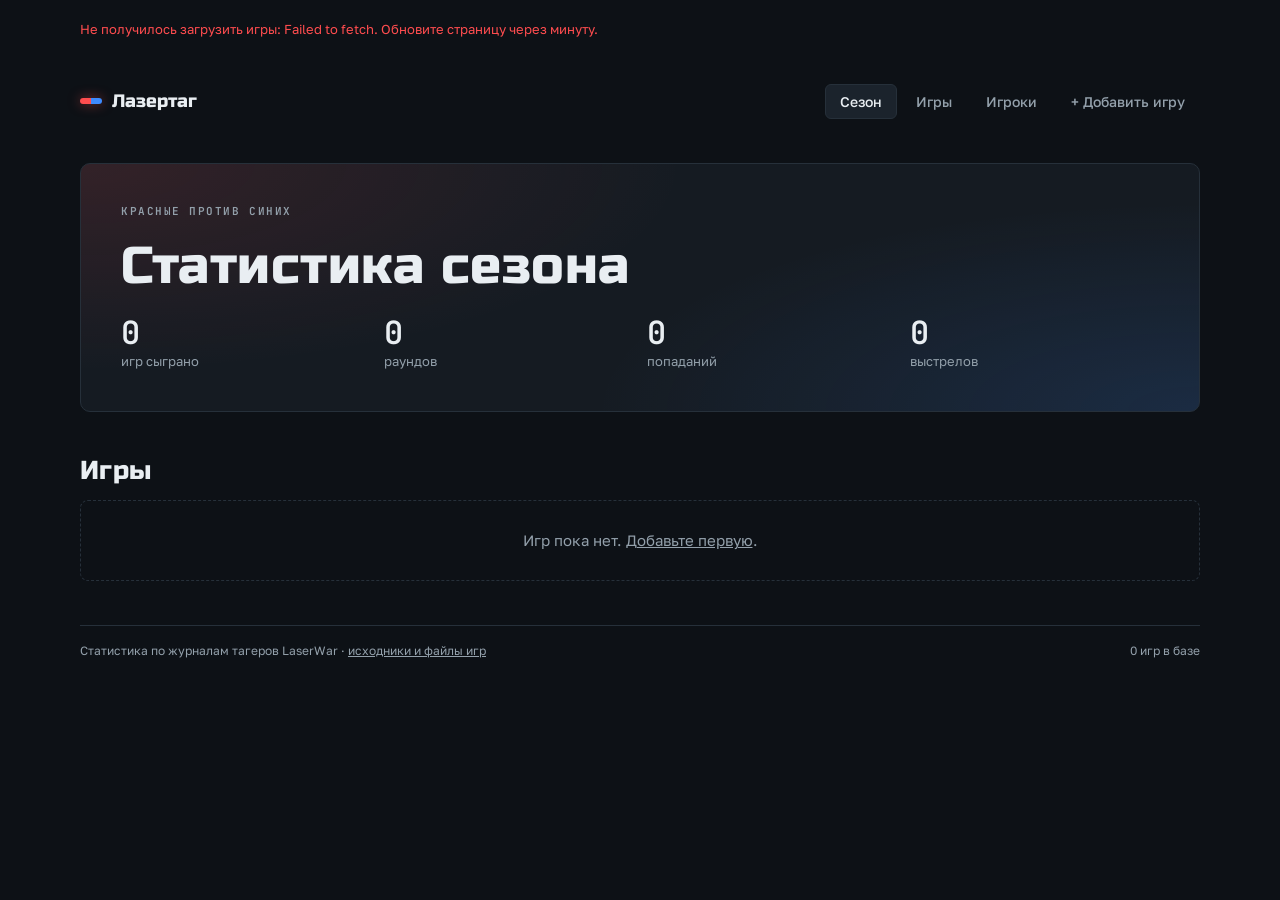
==== index.html @ d925629b "Сайт статистики лазертага с тремя играми Co-Authored-By: Claude Opus 5.5 (1M context) <noreply@anthr" ====
<!doctype html>
<html lang="ru">
<head>
<meta charset="utf-8">
<meta name="viewport" content="width=device-width, initial-scale=1, viewport-fit=cover">
<title>Статистика лазертага</title>
<meta name="description" content="Статистика наших игр в лазертаг: сезон, игры, игроки, номинации и дуэли.">
<link rel="icon" href="data:image/svg+xml,%3Csvg xmlns='http://www.w3.org/2000/svg' viewBox='0 0 32 32'%3E%3Crect x='2' y='13' width='14' height='6' rx='3' fill='%23ff4d4f'/%3E%3Crect x='16' y='13' width='14' height='6' rx='3' fill='%233d8bff'/%3E%3C/svg%3E">
<link rel="preconnect" href="https://fonts.googleapis.com">
<link rel="preconnect" href="https://fonts.gstatic.com" crossorigin>
<link rel="stylesheet" href="https://fonts.googleapis.com/css2?family=Russo+One&family=Golos+Text:wght@400;500;600&family=JetBrains+Mono:wght@400;600&display=swap">
<link rel="stylesheet" href="style.css">
</head>
<body>
<div id="app"></div>
<script src="app.js"></script>
</body>
</html>
---- style.css ----
/* Layout: тёмная «арена». Шапка с переключателем разделов, дальше одна колонка: сезон (игры, таблица, номинации, рекорды), страница игры, страница игрока. */
:root {
  --bg: #0d1116; --panel: #151b22; --panel2: #1b232c; --line: #26303a; --fg: #e9eef2; --muted: #93a0ab; --gold: #e2b84a;
  --red: #ff4d4f; --blue: #3d8bff; --yellow: #f2c230; --green: #2fc27a;
  --display: "Russo One", "Arial Black", "Segoe UI", sans-serif;
  --body: "Golos Text", "Segoe UI", system-ui, sans-serif;
  --mono: "JetBrains Mono", Consolas, "Courier New", monospace;
  color-scheme: dark;
}
* { box-sizing: border-box }
html, body { background: var(--bg) }
body { color: var(--fg); font: 15px/1.5 var(--body); margin: 0; padding-inline: 16px }
#app { max-width: 1120px; margin: 0 auto; display: flex; flex-direction: column; gap: 44px; padding-block: 20px 64px }
h1, h2, h3 { font-family: var(--display); font-weight: 400; margin: 0; text-wrap: balance; letter-spacing: .01em }
h1 { font-size: clamp(30px, 6vw, 52px); line-height: 1.02 }
h2 { font-size: clamp(21px, 3vw, 26px); line-height: 1.15 }
h3 { font-size: 17px }
p { margin: 0; max-width: 70ch }
a { color: inherit }
button { font: inherit; color: inherit }
:focus-visible { outline: 2px solid var(--blue); outline-offset: 2px }
section { display: flex; flex-direction: column; gap: 14px; min-width: 0 }
.muted { color: var(--muted) }
.note { color: var(--muted); font-size: 13px; max-width: 80ch }
.eyebrow { font: 600 11px var(--mono); letter-spacing: .14em; text-transform: uppercase; color: var(--muted) }
.num { font-family: var(--mono); font-variant-numeric: tabular-nums }
.dot { display: inline-block; width: 9px; height: 9px; border-radius: 50%; background: var(--c); box-shadow: 0 0 7px var(--c); flex: none }
.dots { display: inline-flex; gap: 3px; align-items: center }
.who { display: inline-flex; align-items: center; gap: 7px; font-weight: 600; min-width: 0 }
.who small { font: 400 11px var(--mono); color: var(--muted) }
.plink { text-decoration: none; cursor: pointer }
.plink:hover { text-decoration: underline; text-decoration-color: var(--muted) }

/* шапка */
.top { display: flex; justify-content: space-between; align-items: center; gap: 12px 20px; flex-wrap: wrap }
.logo { font: 400 18px var(--display); display: flex; align-items: center; gap: 10px; text-decoration: none }
.logo i { width: 22px; height: 6px; border-radius: 3px; background: linear-gradient(90deg, var(--red) 50%, var(--blue) 50%); box-shadow: 0 0 12px rgba(255,77,79,.5) }
.tabs { display: flex; gap: 4px; flex-wrap: wrap }
.tab, .btn { all: unset; box-sizing: border-box; cursor: pointer; padding: 8px 14px; border-radius: 6px; font: 500 14px var(--body); color: var(--muted); border: 1px solid transparent }
.tab:hover { color: var(--fg) }
.tab[aria-current="page"] { color: var(--fg); background: var(--panel2); border-color: var(--line) }
.btn { color: var(--fg); border-color: var(--line); background: var(--panel) }
.btn:hover { border-color: var(--muted) }
.btn.main { background: var(--red); border-color: var(--red); color: #fff; box-shadow: 0 0 18px rgba(255,77,79,.35) }
.btn.danger { color: var(--red) }
.btn:focus-visible, .tab:focus-visible { outline: 2px solid var(--blue); outline-offset: 2px }
.btn[disabled] { opacity: .5; cursor: default }
.row { display: flex; gap: 10px; flex-wrap: wrap; align-items: center }

/* герой сезона */
.hero { border: 1px solid var(--line); border-radius: 10px; padding: clamp(22px, 4vw, 40px); display: flex; flex-direction: column; gap: 22px;
  background: radial-gradient(90% 140% at 0% 0%, rgba(255,77,79,.13), transparent 60%), radial-gradient(90% 140% at 100% 100%, rgba(61,139,255,.15), transparent 60%), var(--panel) }
.facts { display: grid; grid-template-columns: repeat(4, minmax(0, 1fr)); gap: 14px }
.fact { display: flex; flex-direction: column; gap: 2px; min-width: 0 }
.fact .v { font: 600 clamp(22px, 3.6vw, 32px)/1.1 var(--mono); font-variant-numeric: tabular-nums }
.fact .k { font-size: 13px; color: var(--muted) }
@media (max-width: 640px) { .facts { grid-template-columns: repeat(2, minmax(0, 1fr)) } }

/* карточки игр */
.games { display: grid; grid-template-columns: repeat(auto-fill, minmax(250px, 1fr)); gap: 12px }
.gcard { all: unset; box-sizing: border-box; cursor: pointer; border: 1px solid var(--line); border-radius: 8px; padding: 16px; display: flex; flex-direction: column; gap: 10px; background: var(--panel); min-width: 0 }
.gcard:hover { border-color: var(--muted) }
.gcard:focus-visible { outline: 2px solid var(--blue); outline-offset: 2px }
.gcard .date { font: 600 12px var(--mono); color: var(--muted); letter-spacing: .06em }
.gscore { display: flex; align-items: baseline; gap: 8px; font: 400 34px/1 var(--display) }
.gscore small { font: 400 12px var(--body); color: var(--muted) }
.gmeta { font-size: 13px; color: var(--muted) }

/* таблицы */
.scroll { overflow-x: auto; background: var(--panel); border: 1px solid var(--line); border-radius: 8px }
table { border-collapse: collapse; width: 100%; font-size: 14px }
th, td { padding: 8px 10px; text-align: right; white-space: nowrap; border-bottom: 1px solid var(--line) }
tbody tr:last-child > * { border-bottom: 0 }
th { font-weight: 500 }
thead th { font-size: 11px; text-transform: uppercase; letter-spacing: .06em; color: var(--muted) }
.l { text-align: left }
td.num { font-family: var(--mono); font-variant-numeric: tabular-nums }
thead button { all: unset; cursor: pointer; font: inherit; letter-spacing: inherit; text-transform: inherit; color: inherit; padding: 2px 0 }
thead button:hover, thead th[aria-sort] button { color: var(--fg) }
thead button:focus-visible { outline: 2px solid var(--blue); outline-offset: 2px }
thead th[aria-sort="descending"] button::after { content: " ↓"; color: var(--gold) }
thead th[aria-sort="ascending"] button::after { content: " ↑"; color: var(--gold) }
.bar { display: inline-block; height: 8px; background: var(--c); vertical-align: middle; border-radius: 0 3px 3px 0 }
.barcell { text-align: left; min-width: 140px }

/* табло игры */
.board { display: grid; grid-template-columns: 1fr 1fr; gap: 2px; background: var(--line); border: 1px solid var(--line); border-radius: 8px; overflow: hidden }
.team { background: var(--panel); padding: 18px 20px; display: flex; flex-direction: column; gap: 14px; border-top: 4px solid var(--c); min-width: 0 }
.team-name { display: flex; align-items: baseline; gap: 4px 10px; flex-wrap: wrap }
.team-name b { font: 400 20px var(--display); color: var(--c) }
.team-name span { color: var(--muted); font-size: 13px }
.score { font: 600 clamp(38px, 8vw, 58px)/1 var(--mono); font-variant-numeric: tabular-nums }
.score small { font: 500 13px var(--body); color: var(--muted); margin-left: 8px }
.kv { display: grid; grid-template-columns: repeat(auto-fit, minmax(92px, 1fr)); gap: 10px; margin: 0 }
.kv div { display: flex; flex-direction: column; gap: 2px }
.kv dt { font-size: 11px; text-transform: uppercase; letter-spacing: .06em; color: var(--muted) }
.kv dd { margin: 0; font: 600 17px var(--mono); font-variant-numeric: tabular-nums }
@media (max-width: 600px) { .board { grid-template-columns: 1fr } }
.strip { display: flex; flex-wrap: wrap; gap: 4px; align-items: center }
.strip i { width: 26px; height: 26px; border-radius: 4px; display: grid; place-items: center; font: 600 11px var(--mono); font-style: normal; color: #fff; background: var(--c) }
.strip i.unk { background: var(--panel2); color: var(--muted); border: 1px dashed var(--line) }
.strip .sw { width: 2px; height: 26px; background: var(--fg); margin: 0 6px; border-radius: 1px }

/* номинации */
.noms { display: grid; grid-template-columns: repeat(auto-fill, minmax(220px, 1fr)); gap: 0; background: var(--panel); border: 1px solid var(--line); border-radius: 8px; overflow: hidden }
.nom { background: var(--panel); box-shadow: 1px 0 0 var(--line), 0 1px 0 var(--line); padding: 12px 14px; display: flex; flex-direction: column; gap: 4px; min-width: 0 }
.nom .nt { font: 400 16px/1.2 var(--display); color: var(--gold) }
.nom .lab { font-size: 11px; text-transform: uppercase; letter-spacing: .06em; color: var(--muted) }
.nom .ws { display: flex; flex-wrap: wrap; gap: 4px 10px }
.nom .v { font: 600 19px var(--mono); font-variant-numeric: tabular-nums }
.nom .sub { font-size: 12px; color: var(--muted) }

/* дуэли */
.duels { display: grid; grid-template-columns: repeat(auto-fill, minmax(290px, 1fr)); gap: 12px }
.duel { background: var(--panel); border: 1px solid var(--line); border-radius: 8px; padding: 14px 16px; display: flex; flex-direction: column; gap: 10px; min-width: 0 }
.duel-head { display: flex; justify-content: space-between; align-items: flex-start; gap: 10px }
.duel-sum { display: block; color: var(--muted); font-size: 12px; margin-top: 2px }
.ratio { font: 600 22px/1 var(--mono); text-align: right }
.ratio small { display: block; font: 400 11px var(--body); color: var(--muted); margin-top: 4px; white-space: nowrap }
.drows { display: flex; flex-direction: column; gap: 5px }
.drow { display: grid; grid-template-columns: 72px minmax(0, 1fr) minmax(0, 1fr) 44px 42px; align-items: center; font-size: 13px }
.drow .nm { overflow: hidden; text-overflow: ellipsis; white-space: nowrap }
.half { display: flex; align-items: center; gap: 6px; min-width: 0 }
.half.lft { justify-content: flex-end; padding-right: 1px }
.half.rgt { padding-left: 1px }
.half i { display: block; height: 9px; min-width: 2px; background: var(--c) }
.half.lft i { border-radius: 3px 0 0 3px }
.half.rgt i { border-radius: 0 3px 3px 0 }
.half .num { font-size: 12px }
.bal { text-align: right; font: 600 12px var(--mono) }
.bal.dif { font-weight: 400; color: var(--muted) }
.drow.hd { font-size: 10px; text-transform: uppercase; letter-spacing: .06em; color: var(--muted) }
.drow.hd .bal { font: 400 10px var(--body) }

/* матрица */
.grids { display: grid; grid-template-columns: repeat(auto-fit, minmax(330px, 1fr)); gap: 16px }
.grids > div { display: flex; flex-direction: column; gap: 8px; min-width: 0 }
.cap { display: flex; align-items: center; gap: 8px; font-weight: 600 }
.mx th, .mx td { text-align: center; padding: 0; border: 2px solid var(--panel) }
.mx thead th { padding: 6px 4px; white-space: normal; text-transform: none; letter-spacing: 0; font-size: 12px; vertical-align: bottom; min-width: 50px }
.mx tbody th { text-align: left; padding: 4px 10px; font-weight: 600; line-height: 1.2 }
.mx tbody th small { display: block; font-weight: 400; color: var(--muted); font-size: 11px }
.mx td.cell { height: 38px; font: 600 14px var(--mono); background: color-mix(in srgb, var(--c) var(--a), var(--panel)); border-radius: 4px }
.mx td.cell.hi { color: #fff }
.mx .tot { font: 400 13px var(--mono); color: var(--muted); padding: 0 8px }

/* фраги */
.frags { background: var(--panel); border: 1px solid var(--line); border-radius: 8px; padding: 16px 18px; display: flex; flex-direction: column; gap: 9px }
.frow { display: grid; grid-template-columns: minmax(90px, 160px) minmax(0, 1fr) 90px; gap: 12px; align-items: center }
.ftrack { display: flex; height: 18px; border-radius: 3px; background: var(--panel2); overflow: hidden }
.ftrack i { display: block; height: 100% }
.ex { background: var(--c) }
.es { background: repeating-linear-gradient(135deg, color-mix(in srgb, var(--c) 65%, var(--panel)) 0 5px, color-mix(in srgb, var(--c) 30%, var(--panel)) 5px 10px) }
.ftot { font: 600 16px var(--mono); text-align: right; line-height: 1.2 }
.ftot small { display: block; font: 400 11px var(--body); color: var(--muted); white-space: nowrap }
.flegend { display: flex; flex-wrap: wrap; gap: 6px 18px; color: var(--muted); font-size: 13px; --c: var(--muted) }
.flegend span { display: inline-flex; align-items: center; gap: 6px }
.flegend i { display: inline-block; width: 22px; height: 10px; border-radius: 2px }
@media (max-width: 560px) { .frow { grid-template-columns: 1fr 90px } .frow .ftrack { grid-column: 1 / -1; grid-row: 2 } }

/* ачивки */
.awards { display: grid; grid-template-columns: repeat(auto-fill, minmax(280px, 1fr)); gap: 0 24px; border-top: 1px solid var(--line) }
.award { padding: 14px 0; display: flex; flex-direction: column; gap: 4px; min-width: 0; border-bottom: 1px solid var(--line) }
.award .nt { font: 400 17px/1.2 var(--display); color: var(--gold) }
.award .stat { font: 600 13px var(--mono) }
.award .txt { color: var(--muted); font-size: 13px }

/* панель загрузки */
.admin { border: 1px dashed var(--line); border-radius: 8px; padding: 16px 18px; display: flex; flex-direction: column; gap: 14px; background: var(--panel) }
.admin label { display: flex; flex-direction: column; gap: 4px; font-size: 12px; color: var(--muted) }
.admin input, .admin textarea, .admin select { font: 14px var(--body); color: var(--fg); background: var(--bg); border: 1px solid var(--line); border-radius: 5px; padding: 7px 9px; min-width: 0 }
.admin textarea { font: 13px/1.5 var(--mono); min-height: 120px; resize: vertical }
.admin input[type="file"] { padding: 6px }
.admin input:focus-visible, .admin textarea:focus-visible { outline: 2px solid var(--blue); outline-offset: 1px }
.admin td input { width: 100% }
.fields { display: grid; grid-template-columns: repeat(auto-fit, minmax(180px, 1fr)); gap: 12px }
.msg { font-size: 13px }
.msg.err { color: var(--red) }
.msg.ok { color: var(--green) }
.empty { border: 1px dashed var(--line); border-radius: 8px; padding: 28px; text-align: center; color: var(--muted) }
.foot { font-size: 12px; color: var(--muted); border-top: 1px solid var(--line); padding-top: 16px; display: flex; justify-content: space-between; flex-wrap: wrap; gap: 8px }
@media (prefers-reduced-motion: reduce) { * { transition: none !important; animation: none !important } }

.dpart { display: flex; flex-direction: column; gap: 5px }
.dpart + .dpart { border-top: 1px dashed var(--line); padding-top: 10px; margin-top: 4px }
.dpart-h { display: flex; flex-wrap: wrap; align-items: center; gap: 4px 8px; font-size: 13px }
.dpart-h > * { white-space: nowrap }
.dpart-s { margin-left: auto; color: var(--muted); font-size: 12px }
.prow { display: grid; grid-template-columns: minmax(150px, 260px) minmax(0, 1fr) 70px; gap: 12px; align-items: center }
.pn { display: flex; flex-wrap: wrap; align-items: center; gap: 4px 8px; min-width: 0 }
.ptrack { display: flex; height: 14px; border-radius: 3px; background: var(--panel2); overflow: hidden }
.ptrack i { display: block; height: 100%; background: var(--c) }
.ptrack i + i { box-shadow: inset 2px 0 0 var(--panel) }
.ptot { font: 600 16px var(--mono); text-align: right; line-height: 1.2 }
.ptot small { display: block; font: 400 11px var(--mono); color: var(--muted) }
@media (max-width: 560px) { .prow { grid-template-columns: 1fr 70px } .prow .ptrack { grid-column: 1 / -1; grid-row: 2 } }
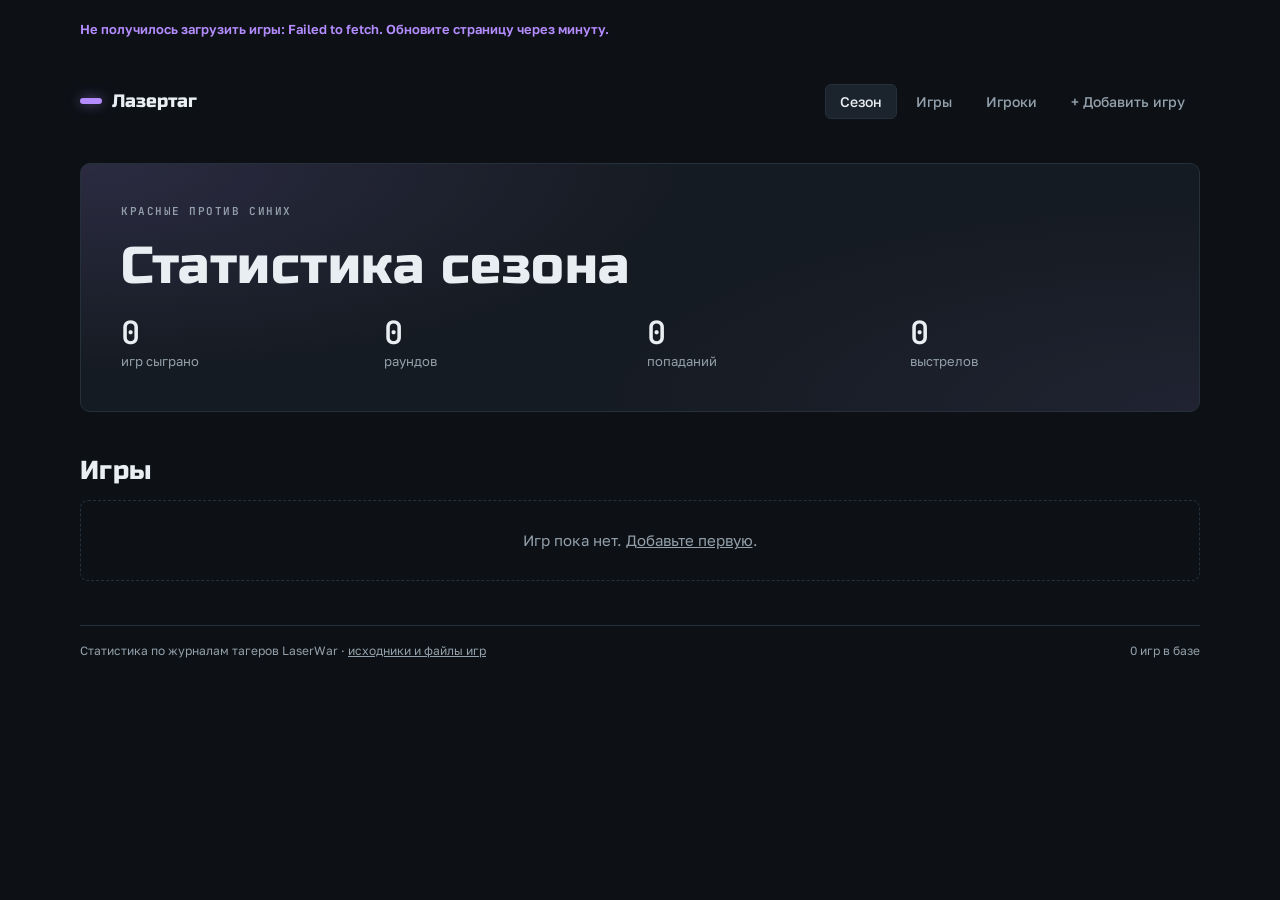
==== commit 0a6001d7: "Общий акцент сиреневый: красный, синий, жёлтый и зелёный только для команд Co-Authored-By: Claude Op" ====
--- a/index.html
+++ b/index.html
@@ -5,7 +5,7 @@
 <meta name="viewport" content="width=device-width, initial-scale=1, viewport-fit=cover">
 <title>Статистика лазертага</title>
 <meta name="description" content="Статистика наших игр в лазертаг: сезон, игры, игроки, номинации и дуэли.">
-<link rel="icon" href="data:image/svg+xml,%3Csvg xmlns='http://www.w3.org/2000/svg' viewBox='0 0 32 32'%3E%3Crect x='2' y='13' width='14' height='6' rx='3' fill='%23ff4d4f'/%3E%3Crect x='16' y='13' width='14' height='6' rx='3' fill='%233d8bff'/%3E%3C/svg%3E">
+<link rel="icon" href="data:image/svg+xml,%3Csvg xmlns='http://www.w3.org/2000/svg' viewBox='0 0 32 32'%3E%3Crect x='2' y='13' width='14' height='6' rx='3' fill='%23b48cff'/%3E%3Crect x='16' y='13' width='14' height='6' rx='3' fill='%23b48cff'/%3E%3C/svg%3E">
 <link rel="preconnect" href="https://fonts.googleapis.com">
 <link rel="preconnect" href="https://fonts.gstatic.com" crossorigin>
 <link rel="stylesheet" href="https://fonts.googleapis.com/css2?family=Russo+One&family=Golos+Text:wght@400;500;600&family=JetBrains+Mono:wght@400;600&display=swap">
--- a/style.css
+++ b/style.css
@@ -1,6 +1,6 @@
 /* Layout: тёмная «арена». Шапка с переключателем разделов, дальше одна колонка: сезон (игры, таблица, номинации, рекорды), страница игры, страница игрока. */
 :root {
-  --bg: #0d1116; --panel: #151b22; --panel2: #1b232c; --line: #26303a; --fg: #e9eef2; --muted: #93a0ab; --gold: #e2b84a;
+  --bg: #0d1116; --panel: #151b22; --panel2: #1b232c; --line: #26303a; --fg: #e9eef2; --muted: #93a0ab; --gold: #b48cff; /* общий акцент: не цвет команды */
   --red: #ff4d4f; --blue: #3d8bff; --yellow: #f2c230; --green: #2fc27a;
   --display: "Russo One", "Arial Black", "Segoe UI", sans-serif;
   --body: "Golos Text", "Segoe UI", system-ui, sans-serif;
@@ -18,7 +18,7 @@
 p { margin: 0; max-width: 70ch }
 a { color: inherit }
 button { font: inherit; color: inherit }
-:focus-visible { outline: 2px solid var(--blue); outline-offset: 2px }
+:focus-visible { outline: 2px solid var(--gold); outline-offset: 2px }
 section { display: flex; flex-direction: column; gap: 14px; min-width: 0 }
 .muted { color: var(--muted) }
 .note { color: var(--muted); font-size: 13px; max-width: 80ch }
@@ -34,22 +34,22 @@
 /* шапка */
 .top { display: flex; justify-content: space-between; align-items: center; gap: 12px 20px; flex-wrap: wrap }
 .logo { font: 400 18px var(--display); display: flex; align-items: center; gap: 10px; text-decoration: none }
-.logo i { width: 22px; height: 6px; border-radius: 3px; background: linear-gradient(90deg, var(--red) 50%, var(--blue) 50%); box-shadow: 0 0 12px rgba(255,77,79,.5) }
+.logo i { width: 22px; height: 6px; border-radius: 3px; background: var(--gold); box-shadow: 0 0 12px rgba(180,140,255,.5) }
 .tabs { display: flex; gap: 4px; flex-wrap: wrap }
 .tab, .btn { all: unset; box-sizing: border-box; cursor: pointer; padding: 8px 14px; border-radius: 6px; font: 500 14px var(--body); color: var(--muted); border: 1px solid transparent }
 .tab:hover { color: var(--fg) }
 .tab[aria-current="page"] { color: var(--fg); background: var(--panel2); border-color: var(--line) }
 .btn { color: var(--fg); border-color: var(--line); background: var(--panel) }
 .btn:hover { border-color: var(--muted) }
-.btn.main { background: var(--red); border-color: var(--red); color: #fff; box-shadow: 0 0 18px rgba(255,77,79,.35) }
-.btn.danger { color: var(--red) }
-.btn:focus-visible, .tab:focus-visible { outline: 2px solid var(--blue); outline-offset: 2px }
+.btn.main { background: var(--gold); border-color: var(--gold); color: #120d1c; box-shadow: 0 0 18px rgba(180,140,255,.35) }
+.btn.danger { color: var(--gold) }
+.btn:focus-visible, .tab:focus-visible { outline: 2px solid var(--gold); outline-offset: 2px }
 .btn[disabled] { opacity: .5; cursor: default }
 .row { display: flex; gap: 10px; flex-wrap: wrap; align-items: center }
 
 /* герой сезона */
 .hero { border: 1px solid var(--line); border-radius: 10px; padding: clamp(22px, 4vw, 40px); display: flex; flex-direction: column; gap: 22px;
-  background: radial-gradient(90% 140% at 0% 0%, rgba(255,77,79,.13), transparent 60%), radial-gradient(90% 140% at 100% 100%, rgba(61,139,255,.15), transparent 60%), var(--panel) }
+  background: radial-gradient(90% 140% at 0% 0%, rgba(180,140,255,.14), transparent 60%), radial-gradient(90% 140% at 100% 100%, rgba(180,140,255,.07), transparent 60%), var(--panel) }
 .facts { display: grid; grid-template-columns: repeat(4, minmax(0, 1fr)); gap: 14px }
 .fact { display: flex; flex-direction: column; gap: 2px; min-width: 0 }
 .fact .v { font: 600 clamp(22px, 3.6vw, 32px)/1.1 var(--mono); font-variant-numeric: tabular-nums }
@@ -60,7 +60,7 @@
 .games { display: grid; grid-template-columns: repeat(auto-fill, minmax(250px, 1fr)); gap: 12px }
 .gcard { all: unset; box-sizing: border-box; cursor: pointer; border: 1px solid var(--line); border-radius: 8px; padding: 16px; display: flex; flex-direction: column; gap: 10px; background: var(--panel); min-width: 0 }
 .gcard:hover { border-color: var(--muted) }
-.gcard:focus-visible { outline: 2px solid var(--blue); outline-offset: 2px }
+.gcard:focus-visible { outline: 2px solid var(--gold); outline-offset: 2px }
 .gcard .date { font: 600 12px var(--mono); color: var(--muted); letter-spacing: .06em }
 .gscore { display: flex; align-items: baseline; gap: 8px; font: 400 34px/1 var(--display) }
 .gscore small { font: 400 12px var(--body); color: var(--muted) }
@@ -77,7 +77,7 @@
 td.num { font-family: var(--mono); font-variant-numeric: tabular-nums }
 thead button { all: unset; cursor: pointer; font: inherit; letter-spacing: inherit; text-transform: inherit; color: inherit; padding: 2px 0 }
 thead button:hover, thead th[aria-sort] button { color: var(--fg) }
-thead button:focus-visible { outline: 2px solid var(--blue); outline-offset: 2px }
+thead button:focus-visible { outline: 2px solid var(--gold); outline-offset: 2px }
 thead th[aria-sort="descending"] button::after { content: " ↓"; color: var(--gold) }
 thead th[aria-sort="ascending"] button::after { content: " ↑"; color: var(--gold) }
 .bar { display: inline-block; height: 8px; background: var(--c); vertical-align: middle; border-radius: 0 3px 3px 0 }
@@ -171,12 +171,12 @@
 .admin input, .admin textarea, .admin select { font: 14px var(--body); color: var(--fg); background: var(--bg); border: 1px solid var(--line); border-radius: 5px; padding: 7px 9px; min-width: 0 }
 .admin textarea { font: 13px/1.5 var(--mono); min-height: 120px; resize: vertical }
 .admin input[type="file"] { padding: 6px }
-.admin input:focus-visible, .admin textarea:focus-visible { outline: 2px solid var(--blue); outline-offset: 1px }
+.admin input:focus-visible, .admin textarea:focus-visible { outline: 2px solid var(--gold); outline-offset: 1px }
 .admin td input { width: 100% }
 .fields { display: grid; grid-template-columns: repeat(auto-fit, minmax(180px, 1fr)); gap: 12px }
 .msg { font-size: 13px }
-.msg.err { color: var(--red) }
-.msg.ok { color: var(--green) }
+.msg.err { color: var(--gold); font-weight: 600 }
+.msg.ok { color: var(--fg) }
 .empty { border: 1px dashed var(--line); border-radius: 8px; padding: 28px; text-align: center; color: var(--muted) }
 .foot { font-size: 12px; color: var(--muted); border-top: 1px solid var(--line); padding-top: 16px; display: flex; justify-content: space-between; flex-wrap: wrap; gap: 8px }
 @media (prefers-reduced-motion: reduce) { * { transition: none !important; animation: none !important } }
@@ -186,11 +186,18 @@
 .dpart-h { display: flex; flex-wrap: wrap; align-items: center; gap: 4px 8px; font-size: 13px }
 .dpart-h > * { white-space: nowrap }
 .dpart-s { margin-left: auto; color: var(--muted); font-size: 12px }
-.prow { display: grid; grid-template-columns: minmax(150px, 260px) minmax(0, 1fr) 70px; gap: 12px; align-items: center }
+.prow { display: grid; grid-template-columns: minmax(150px, 260px) minmax(0, 1fr) 64px 70px; gap: 12px; align-items: center }
 .pn { display: flex; flex-wrap: wrap; align-items: center; gap: 4px 8px; min-width: 0 }
 .ptrack { display: flex; height: 14px; border-radius: 3px; background: var(--panel2); overflow: hidden }
 .ptrack i { display: block; height: 100%; background: var(--c) }
 .ptrack i + i { box-shadow: inset 2px 0 0 var(--panel) }
 .ptot { font: 600 16px var(--mono); text-align: right; line-height: 1.2 }
 .ptot small { display: block; font: 400 11px var(--mono); color: var(--muted) }
-@media (max-width: 560px) { .prow { grid-template-columns: 1fr 70px } .prow .ptrack { grid-column: 1 / -1; grid-row: 2 } }
+@media (max-width: 560px) { .prow { grid-template-columns: 1fr 56px 64px } .prow .ptrack { grid-column: 1 / -1; grid-row: 2 } }
+
+.gsep { border-left: 1px solid var(--line) }
+th.gsep, td.gsep { padding-left: 18px }
+thead tr.grp th { border-bottom: 0; padding-bottom: 0; font-size: 10px; color: var(--gold) }
+thead tr.grp th.gsep { text-align: left }
+.pavg { font: 600 16px var(--mono); text-align: right; line-height: 1.2; color: var(--gold) }
+.pavg small { display: block; font: 400 11px var(--body); color: var(--muted) }
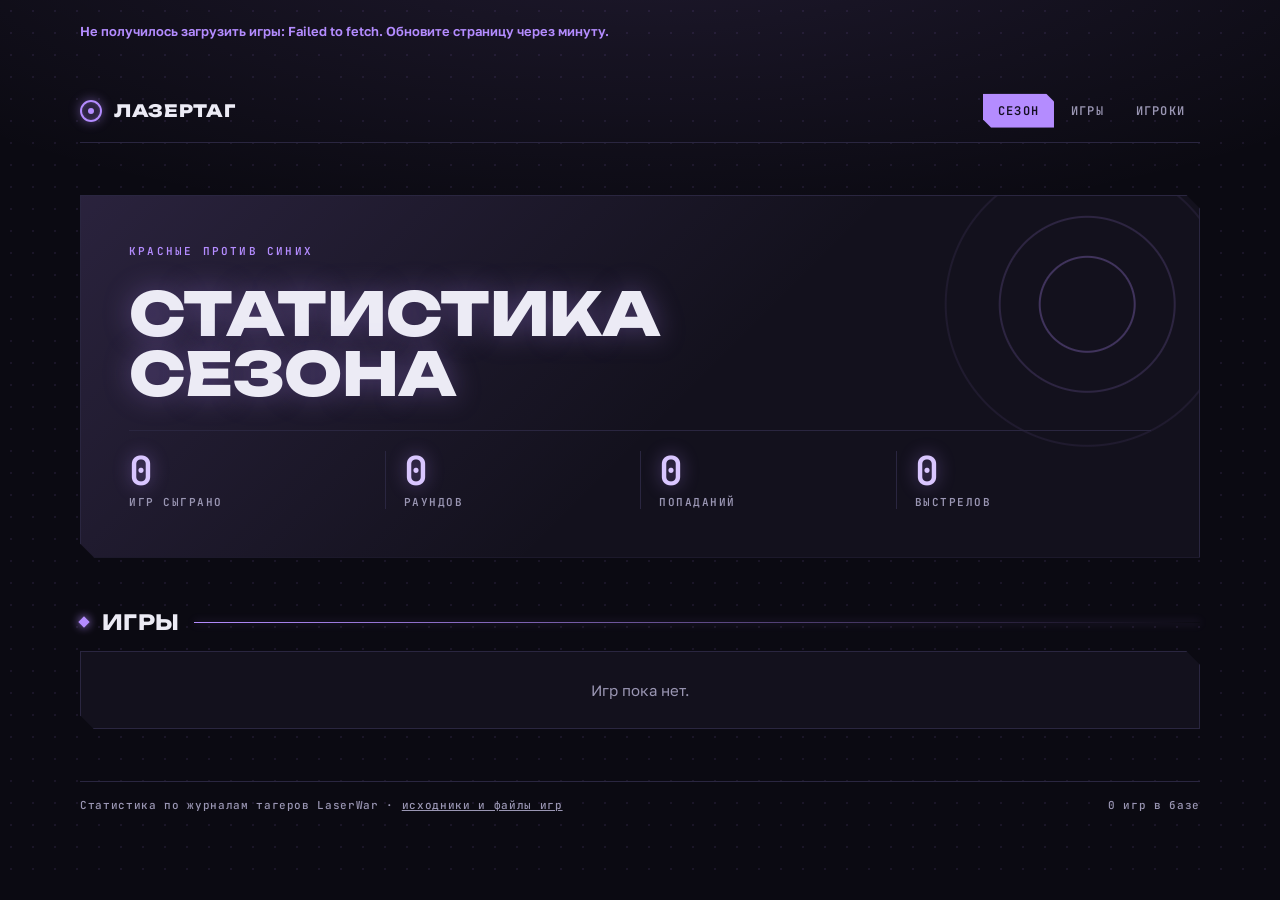
==== commit 502e3b81: "Редизайн: экран тагера Шрифт заголовков Unbounded, панели со срезанными углами, сетка датчиков на фо" ====
--- a/index.html
+++ b/index.html
@@ -8,7 +8,7 @@
 <link rel="icon" href="data:image/svg+xml,%3Csvg xmlns='http://www.w3.org/2000/svg' viewBox='0 0 32 32'%3E%3Crect x='2' y='13' width='14' height='6' rx='3' fill='%23b48cff'/%3E%3Crect x='16' y='13' width='14' height='6' rx='3' fill='%23b48cff'/%3E%3C/svg%3E">
 <link rel="preconnect" href="https://fonts.googleapis.com">
 <link rel="preconnect" href="https://fonts.gstatic.com" crossorigin>
-<link rel="stylesheet" href="https://fonts.googleapis.com/css2?family=Russo+One&family=Golos+Text:wght@400;500;600&family=JetBrains+Mono:wght@400;600&display=swap">
+<link rel="stylesheet" href="https://fonts.googleapis.com/css2?family=Unbounded:wght@600;700;800&family=Golos+Text:wght@400;500;600&family=JetBrains+Mono:wght@400;600&display=swap">
 <link rel="stylesheet" href="style.css">
 </head>
 <body>
--- a/style.css
+++ b/style.css
@@ -1,153 +1,184 @@
-/* Layout: тёмная «арена». Шапка с переключателем разделов, дальше одна колонка: сезон (игры, таблица, номинации, рекорды), страница игры, страница игрока. */
+/* Layout: экран тагера. Тёмное поле с сеткой датчиков, панели со срезанными углами как у HUD,
+   заголовки разделов продолжаются лазерным лучом. Одна колонка: сезон, игра, игрок.
+   Красный, синий, жёлтый и зелёный — только цвета команд; всё остальное сиреневое. */
 :root {
-  --bg: #0d1116; --panel: #151b22; --panel2: #1b232c; --line: #26303a; --fg: #e9eef2; --muted: #93a0ab; --gold: #b48cff; /* общий акцент: не цвет команды */
+  --bg: #0b0a12; --panel: #13111d; --panel2: #1b1828; --line: #2a2640; --fg: #ecebf5; --muted: #9a96b3;
+  --gold: #b48cff; --beam: #d9c6ff; --glow: rgba(180, 140, 255, .45); --ink: #140f22;
   --red: #ff4d4f; --blue: #3d8bff; --yellow: #f2c230; --green: #2fc27a;
-  --display: "Russo One", "Arial Black", "Segoe UI", sans-serif;
+  --display: "Unbounded", "Arial Black", "Segoe UI", sans-serif;
   --body: "Golos Text", "Segoe UI", system-ui, sans-serif;
   --mono: "JetBrains Mono", Consolas, "Courier New", monospace;
+  --cut: 14px;
   color-scheme: dark;
 }
 * { box-sizing: border-box }
 html, body { background: var(--bg) }
-body { color: var(--fg); font: 15px/1.5 var(--body); margin: 0; padding-inline: 16px }
-#app { max-width: 1120px; margin: 0 auto; display: flex; flex-direction: column; gap: 44px; padding-block: 20px 64px }
-h1, h2, h3 { font-family: var(--display); font-weight: 400; margin: 0; text-wrap: balance; letter-spacing: .01em }
-h1 { font-size: clamp(30px, 6vw, 52px); line-height: 1.02 }
-h2 { font-size: clamp(21px, 3vw, 26px); line-height: 1.15 }
-h3 { font-size: 17px }
+body { color: var(--fg); font: 15px/1.5 var(--body); margin: 0;
+  padding-left: max(16px, env(safe-area-inset-left, 0px)); padding-right: max(16px, env(safe-area-inset-right, 0px));
+  background-image: radial-gradient(rgba(180, 140, 255, .09) 1px, transparent 1.4px), radial-gradient(120% 60% at 50% -10%, rgba(180, 140, 255, .12), transparent 60%);
+  background-size: 22px 22px, 100% 100%; background-attachment: fixed }
+#app { max-width: 1120px; margin: 0 auto; display: flex; flex-direction: column; gap: 52px; padding-block: 22px 64px }
+h1, h2, h3 { font-family: var(--display); font-weight: 700; margin: 0; text-wrap: balance; letter-spacing: -.01em }
+h1 { font-size: clamp(30px, 6.4vw, 60px); line-height: 1; text-transform: uppercase; font-weight: 800 }
+h2 { font-size: clamp(17px, 2.4vw, 21px); line-height: 1.2; text-transform: uppercase; letter-spacing: .02em }
+h3 { font-size: 15px; font-weight: 600 }
 p { margin: 0; max-width: 70ch }
 a { color: inherit }
 button { font: inherit; color: inherit }
 :focus-visible { outline: 2px solid var(--gold); outline-offset: 2px }
-section { display: flex; flex-direction: column; gap: 14px; min-width: 0 }
+section { display: flex; flex-direction: column; gap: 16px; min-width: 0 }
+/* заголовок раздела продолжается лучом */
+section > h2, .head > h2 { display: flex; align-items: center; gap: 14px }
+section > h2::after { content: ""; flex: 1; height: 1px; min-width: 24px; background: linear-gradient(90deg, var(--gold), rgba(180, 140, 255, 0)); box-shadow: 0 0 8px var(--glow) }
+section > h2::before, .head > h2::before { content: ""; width: 8px; height: 8px; background: var(--gold); box-shadow: 0 0 10px var(--gold); transform: rotate(45deg); flex: none }
+.head > h2 { flex: 1 }
 .muted { color: var(--muted) }
 .note { color: var(--muted); font-size: 13px; max-width: 80ch }
-.eyebrow { font: 600 11px var(--mono); letter-spacing: .14em; text-transform: uppercase; color: var(--muted) }
+.eyebrow { font: 600 11px var(--mono); letter-spacing: .2em; text-transform: uppercase; color: var(--gold) }
 .num { font-family: var(--mono); font-variant-numeric: tabular-nums }
 .dot { display: inline-block; width: 9px; height: 9px; border-radius: 50%; background: var(--c); box-shadow: 0 0 7px var(--c); flex: none }
 .dots { display: inline-flex; gap: 3px; align-items: center }
 .who { display: inline-flex; align-items: center; gap: 7px; font-weight: 600; min-width: 0 }
 .who small { font: 400 11px var(--mono); color: var(--muted) }
 .plink { text-decoration: none; cursor: pointer }
-.plink:hover { text-decoration: underline; text-decoration-color: var(--muted) }
+.plink:hover { color: var(--beam); text-decoration: underline; text-decoration-color: var(--gold); text-underline-offset: 3px }
+
+/* панели со срезанным углом */
+.hero, .gcard, .scroll, .noms, .duel, .frags, .board, .admin, .empty {
+  clip-path: polygon(0 0, calc(100% - var(--cut)) 0, 100% var(--cut), 100% 100%, var(--cut) 100%, 0 calc(100% - var(--cut))) }
 
 /* шапка */
-.top { display: flex; justify-content: space-between; align-items: center; gap: 12px 20px; flex-wrap: wrap }
-.logo { font: 400 18px var(--display); display: flex; align-items: center; gap: 10px; text-decoration: none }
-.logo i { width: 22px; height: 6px; border-radius: 3px; background: var(--gold); box-shadow: 0 0 12px rgba(180,140,255,.5) }
-.tabs { display: flex; gap: 4px; flex-wrap: wrap }
-.tab, .btn { all: unset; box-sizing: border-box; cursor: pointer; padding: 8px 14px; border-radius: 6px; font: 500 14px var(--body); color: var(--muted); border: 1px solid transparent }
+.top { display: flex; justify-content: space-between; align-items: center; gap: 12px 20px; flex-wrap: wrap; padding-bottom: 14px; border-bottom: 1px solid var(--line) }
+.logo { font: 800 17px var(--display); text-transform: uppercase; letter-spacing: .04em; display: flex; align-items: center; gap: 12px; text-decoration: none }
+.logo i { position: relative; width: 22px; height: 22px; border: 2px solid var(--gold); border-radius: 50%; box-shadow: 0 0 12px var(--glow), inset 0 0 6px var(--glow) }
+.logo i::after { content: ""; position: absolute; inset: 6px; border-radius: 50%; background: var(--gold); box-shadow: 0 0 8px var(--gold) }
+.tabs { display: flex; gap: 2px; flex-wrap: wrap }
+.tab, .btn { all: unset; box-sizing: border-box; cursor: pointer; padding: 8px 14px; font: 600 12px var(--mono); letter-spacing: .1em; text-transform: uppercase; color: var(--muted); border: 1px solid transparent }
 .tab:hover { color: var(--fg) }
-.tab[aria-current="page"] { color: var(--fg); background: var(--panel2); border-color: var(--line) }
+.tab[aria-current="page"] { color: var(--ink); background: var(--gold); box-shadow: 0 0 16px var(--glow);
+  clip-path: polygon(0 0, calc(100% - 8px) 0, 100% 8px, 100% 100%, 8px 100%, 0 calc(100% - 8px)) }
 .btn { color: var(--fg); border-color: var(--line); background: var(--panel) }
-.btn:hover { border-color: var(--muted) }
-.btn.main { background: var(--gold); border-color: var(--gold); color: #120d1c; box-shadow: 0 0 18px rgba(180,140,255,.35) }
+.btn:hover { border-color: var(--gold) }
+.btn.main { background: var(--gold); border-color: var(--gold); color: var(--ink); box-shadow: 0 0 18px var(--glow) }
 .btn.danger { color: var(--gold) }
 .btn:focus-visible, .tab:focus-visible { outline: 2px solid var(--gold); outline-offset: 2px }
 .btn[disabled] { opacity: .5; cursor: default }
 .row { display: flex; gap: 10px; flex-wrap: wrap; align-items: center }
 
-/* герой сезона */
-.hero { border: 1px solid var(--line); border-radius: 10px; padding: clamp(22px, 4vw, 40px); display: flex; flex-direction: column; gap: 22px;
-  background: radial-gradient(90% 140% at 0% 0%, rgba(180,140,255,.14), transparent 60%), radial-gradient(90% 140% at 100% 100%, rgba(180,140,255,.07), transparent 60%), var(--panel) }
-.facts { display: grid; grid-template-columns: repeat(4, minmax(0, 1fr)); gap: 14px }
-.fact { display: flex; flex-direction: column; gap: 2px; min-width: 0 }
-.fact .v { font: 600 clamp(22px, 3.6vw, 32px)/1.1 var(--mono); font-variant-numeric: tabular-nums }
-.fact .k { font-size: 13px; color: var(--muted) }
-@media (max-width: 640px) { .facts { grid-template-columns: repeat(2, minmax(0, 1fr)) } }
+/* герой: прицел справа и луч, который пробегает при загрузке */
+.hero { position: relative; overflow: hidden; border: 1px solid var(--line); padding: clamp(24px, 4.5vw, 48px); display: flex; flex-direction: column; gap: 26px;
+  background:
+    radial-gradient(circle at 90% 30%, transparent 0 46px, rgba(180, 140, 255, .28) 47px 48px, transparent 49px 86px, rgba(180, 140, 255, .16) 87px 88px, transparent 89px 140px, rgba(180, 140, 255, .08) 141px 142px, transparent 143px),
+    linear-gradient(135deg, rgba(180, 140, 255, .14), transparent 55%), var(--panel) }
+.hero::after { content: ""; position: absolute; left: -10%; right: -10%; top: 30%; height: 2px; background: linear-gradient(90deg, transparent, var(--beam) 60%, #fff 88%, transparent 88.4%);
+  box-shadow: 0 0 14px var(--gold); transform: translateX(-100%); animation: beam 1.4s .25s cubic-bezier(.2, .7, .2, 1) forwards; pointer-events: none }
+@keyframes beam { 0% { transform: translateX(-100%); opacity: 1 } 75% { transform: translateX(0); opacity: 1 } 100% { transform: translateX(0); opacity: 0 } }
+.hero h1 { text-shadow: 0 0 28px rgba(180, 140, 255, .35); max-width: 14ch }
+.facts { display: grid; grid-template-columns: repeat(4, minmax(0, 1fr)); gap: 0; border-top: 1px solid var(--line); padding-top: 20px }
+.fact { display: flex; flex-direction: column; gap: 4px; min-width: 0; padding-inline: 0 16px }
+.fact + .fact { border-left: 1px solid var(--line); padding-left: 18px }
+.fact .v { font: 600 clamp(24px, 4vw, 40px)/1 var(--mono); font-variant-numeric: tabular-nums; color: var(--beam); text-shadow: 0 0 18px var(--glow) }
+.fact .k { font: 600 11px var(--mono); letter-spacing: .14em; text-transform: uppercase; color: var(--muted) }
+@media (max-width: 640px) { .facts { grid-template-columns: repeat(2, minmax(0, 1fr)); row-gap: 18px } .fact:nth-child(3) { border-left: 0; padding-left: 0 } }
 
 /* карточки игр */
-.games { display: grid; grid-template-columns: repeat(auto-fill, minmax(250px, 1fr)); gap: 12px }
-.gcard { all: unset; box-sizing: border-box; cursor: pointer; border: 1px solid var(--line); border-radius: 8px; padding: 16px; display: flex; flex-direction: column; gap: 10px; background: var(--panel); min-width: 0 }
-.gcard:hover { border-color: var(--muted) }
+.games { display: grid; grid-template-columns: repeat(auto-fill, minmax(250px, 1fr)); gap: 14px }
+.gcard { all: unset; box-sizing: border-box; cursor: pointer; position: relative; padding: 18px; display: flex; flex-direction: column; gap: 10px; min-width: 0;
+  background: linear-gradient(160deg, var(--panel2), var(--panel)); box-shadow: inset 0 0 0 1px var(--line); transition: transform .15s, box-shadow .15s }
+.gcard:hover { transform: translateY(-2px); box-shadow: inset 0 0 0 1px var(--gold), 0 0 22px rgba(180, 140, 255, .12) }
 .gcard:focus-visible { outline: 2px solid var(--gold); outline-offset: 2px }
-.gcard .date { font: 600 12px var(--mono); color: var(--muted); letter-spacing: .06em }
-.gscore { display: flex; align-items: baseline; gap: 8px; font: 400 34px/1 var(--display) }
-.gscore small { font: 400 12px var(--body); color: var(--muted) }
+.gcard .date { font: 600 11px var(--mono); color: var(--gold); letter-spacing: .18em }
+.gcard h3 { font-size: 14px; color: var(--muted); font-weight: 500 }
+.gscore { display: flex; align-items: baseline; gap: 8px; font: 800 40px/1 var(--display); letter-spacing: -.02em }
+.gscore span[style] { text-shadow: 0 0 18px currentColor }
+.gscore small { font: 600 11px var(--mono); letter-spacing: .12em; text-transform: uppercase; color: var(--muted) }
 .gmeta { font-size: 13px; color: var(--muted) }
 
 /* таблицы */
-.scroll { overflow-x: auto; background: var(--panel); border: 1px solid var(--line); border-radius: 8px }
+.scroll { overflow-x: auto; background: var(--panel); box-shadow: inset 0 0 0 1px var(--line) }
 table { border-collapse: collapse; width: 100%; font-size: 14px }
-th, td { padding: 8px 10px; text-align: right; white-space: nowrap; border-bottom: 1px solid var(--line) }
+th, td { padding: 9px 12px; text-align: right; white-space: nowrap; border-bottom: 1px solid var(--line) }
 tbody tr:last-child > * { border-bottom: 0 }
+tbody tr:hover > * { background: rgba(180, 140, 255, .06) }
 th { font-weight: 500 }
-thead th { font-size: 11px; text-transform: uppercase; letter-spacing: .06em; color: var(--muted) }
+thead th { font: 600 10px var(--mono); text-transform: uppercase; letter-spacing: .12em; color: var(--muted); background: var(--panel2) }
 .l { text-align: left }
 td.num { font-family: var(--mono); font-variant-numeric: tabular-nums }
 thead button { all: unset; cursor: pointer; font: inherit; letter-spacing: inherit; text-transform: inherit; color: inherit; padding: 2px 0 }
 thead button:hover, thead th[aria-sort] button { color: var(--fg) }
+thead th[aria-sort] { color: var(--gold); box-shadow: inset 0 -2px 0 var(--gold) }
+thead th[aria-sort] button { color: var(--gold) }
 thead button:focus-visible { outline: 2px solid var(--gold); outline-offset: 2px }
 thead th[aria-sort="descending"] button::after { content: " ↓"; color: var(--gold) }
 thead th[aria-sort="ascending"] button::after { content: " ↑"; color: var(--gold) }
-.bar { display: inline-block; height: 8px; background: var(--c); vertical-align: middle; border-radius: 0 3px 3px 0 }
+.bar { display: inline-block; height: 6px; background: var(--c); vertical-align: middle; box-shadow: 0 0 8px var(--c) }
 .barcell { text-align: left; min-width: 140px }
 
 /* табло игры */
-.board { display: grid; grid-template-columns: 1fr 1fr; gap: 2px; background: var(--line); border: 1px solid var(--line); border-radius: 8px; overflow: hidden }
-.team { background: var(--panel); padding: 18px 20px; display: flex; flex-direction: column; gap: 14px; border-top: 4px solid var(--c); min-width: 0 }
+.board { display: grid; grid-template-columns: 1fr 1fr; gap: 1px; background: var(--line); box-shadow: inset 0 0 0 1px var(--line) }
+.team { background: linear-gradient(180deg, color-mix(in srgb, var(--c) 12%, var(--panel)), var(--panel) 55%); padding: 20px 22px; display: flex; flex-direction: column; gap: 14px; border-top: 3px solid var(--c); min-width: 0 }
 .team-name { display: flex; align-items: baseline; gap: 4px 10px; flex-wrap: wrap }
-.team-name b { font: 400 20px var(--display); color: var(--c) }
+.team-name b { font: 800 17px var(--display); text-transform: uppercase; color: var(--c); text-shadow: 0 0 14px var(--c) }
 .team-name span { color: var(--muted); font-size: 13px }
-.score { font: 600 clamp(38px, 8vw, 58px)/1 var(--mono); font-variant-numeric: tabular-nums }
-.score small { font: 500 13px var(--body); color: var(--muted); margin-left: 8px }
-.kv { display: grid; grid-template-columns: repeat(auto-fit, minmax(92px, 1fr)); gap: 10px; margin: 0 }
+.score { font: 600 clamp(40px, 8vw, 64px)/1 var(--mono); font-variant-numeric: tabular-nums }
+.score small { font: 600 11px var(--mono); letter-spacing: .12em; text-transform: uppercase; color: var(--muted); margin-left: 8px }
+.kv { display: grid; grid-template-columns: repeat(auto-fit, minmax(92px, 1fr)); gap: 12px; margin: 0 }
 .kv div { display: flex; flex-direction: column; gap: 2px }
-.kv dt { font-size: 11px; text-transform: uppercase; letter-spacing: .06em; color: var(--muted) }
+.kv dt { font: 600 10px var(--mono); text-transform: uppercase; letter-spacing: .12em; color: var(--muted) }
 .kv dd { margin: 0; font: 600 17px var(--mono); font-variant-numeric: tabular-nums }
 @media (max-width: 600px) { .board { grid-template-columns: 1fr } }
 .strip { display: flex; flex-wrap: wrap; gap: 4px; align-items: center }
-.strip i { width: 26px; height: 26px; border-radius: 4px; display: grid; place-items: center; font: 600 11px var(--mono); font-style: normal; color: #fff; background: var(--c) }
-.strip i.unk { background: var(--panel2); color: var(--muted); border: 1px dashed var(--line) }
-.strip .sw { width: 2px; height: 26px; background: var(--fg); margin: 0 6px; border-radius: 1px }
+.strip i { width: 28px; height: 28px; display: grid; place-items: center; font: 600 11px var(--mono); font-style: normal; color: #fff; background: var(--c); box-shadow: 0 0 10px color-mix(in srgb, var(--c) 45%, transparent);
+  clip-path: polygon(0 0, calc(100% - 6px) 0, 100% 6px, 100% 100%, 0 100%) }
+.strip i.unk { background: var(--panel2); color: var(--muted); box-shadow: inset 0 0 0 1px var(--line) }
+.strip .sw { width: 2px; height: 28px; background: var(--gold); box-shadow: 0 0 8px var(--gold); margin: 0 6px }
 
 /* номинации */
-.noms { display: grid; grid-template-columns: repeat(auto-fill, minmax(220px, 1fr)); gap: 0; background: var(--panel); border: 1px solid var(--line); border-radius: 8px; overflow: hidden }
-.nom { background: var(--panel); box-shadow: 1px 0 0 var(--line), 0 1px 0 var(--line); padding: 12px 14px; display: flex; flex-direction: column; gap: 4px; min-width: 0 }
-.nom .nt { font: 400 16px/1.2 var(--display); color: var(--gold) }
-.nom .lab { font-size: 11px; text-transform: uppercase; letter-spacing: .06em; color: var(--muted) }
-.nom .ws { display: flex; flex-wrap: wrap; gap: 4px 10px }
-.nom .v { font: 600 19px var(--mono); font-variant-numeric: tabular-nums }
+.noms { display: grid; grid-template-columns: repeat(auto-fill, minmax(220px, 1fr)); gap: 0; background: var(--panel); box-shadow: inset 0 0 0 1px var(--line) }
+.nom { background: transparent; box-shadow: 1px 0 0 var(--line), 0 1px 0 var(--line); padding: 16px 18px; display: flex; flex-direction: column; gap: 5px; min-width: 0 }
+.nom .nt { font: 700 13px/1.25 var(--display); text-transform: uppercase; letter-spacing: .02em; color: var(--gold) }
+.nom .lab { font: 500 10px var(--mono); text-transform: uppercase; letter-spacing: .1em; color: var(--muted) }
+.nom .ws { display: flex; flex-wrap: wrap; gap: 4px 10px; margin-top: 4px }
+.nom .v { font: 600 24px var(--mono); font-variant-numeric: tabular-nums; color: var(--beam) }
 .nom .sub { font-size: 12px; color: var(--muted) }
 
 /* дуэли */
-.duels { display: grid; grid-template-columns: repeat(auto-fill, minmax(290px, 1fr)); gap: 12px }
-.duel { background: var(--panel); border: 1px solid var(--line); border-radius: 8px; padding: 14px 16px; display: flex; flex-direction: column; gap: 10px; min-width: 0 }
+.duels { display: grid; grid-template-columns: repeat(auto-fill, minmax(290px, 1fr)); gap: 14px }
+.duel { background: var(--panel); box-shadow: inset 0 0 0 1px var(--line); padding: 16px 18px; display: flex; flex-direction: column; gap: 10px; min-width: 0 }
 .duel-head { display: flex; justify-content: space-between; align-items: flex-start; gap: 10px }
 .duel-sum { display: block; color: var(--muted); font-size: 12px; margin-top: 2px }
-.ratio { font: 600 22px/1 var(--mono); text-align: right }
-.ratio small { display: block; font: 400 11px var(--body); color: var(--muted); margin-top: 4px; white-space: nowrap }
+.ratio { font: 600 24px/1 var(--mono); text-align: right; color: var(--beam) }
+.ratio small { display: block; font: 500 10px var(--mono); letter-spacing: .08em; text-transform: uppercase; color: var(--muted); margin-top: 5px; white-space: nowrap }
 .drows { display: flex; flex-direction: column; gap: 5px }
 .drow { display: grid; grid-template-columns: 72px minmax(0, 1fr) minmax(0, 1fr) 44px 42px; align-items: center; font-size: 13px }
 .drow .nm { overflow: hidden; text-overflow: ellipsis; white-space: nowrap }
 .half { display: flex; align-items: center; gap: 6px; min-width: 0 }
 .half.lft { justify-content: flex-end; padding-right: 1px }
 .half.rgt { padding-left: 1px }
-.half i { display: block; height: 9px; min-width: 2px; background: var(--c) }
-.half.lft i { border-radius: 3px 0 0 3px }
-.half.rgt i { border-radius: 0 3px 3px 0 }
+.half i { display: block; height: 7px; min-width: 2px; background: var(--c) }
 .half .num { font-size: 12px }
 .bal { text-align: right; font: 600 12px var(--mono) }
 .bal.dif { font-weight: 400; color: var(--muted) }
-.drow.hd { font-size: 10px; text-transform: uppercase; letter-spacing: .06em; color: var(--muted) }
-.drow.hd .bal { font: 400 10px var(--body) }
+.drow.hd { font: 500 9px var(--mono); text-transform: uppercase; letter-spacing: .1em; color: var(--muted) }
+.drow.hd .bal { font: 500 9px var(--mono) }
 
 /* матрица */
 .grids { display: grid; grid-template-columns: repeat(auto-fit, minmax(330px, 1fr)); gap: 16px }
 .grids > div { display: flex; flex-direction: column; gap: 8px; min-width: 0 }
 .cap { display: flex; align-items: center; gap: 8px; font-weight: 600 }
 .mx th, .mx td { text-align: center; padding: 0; border: 2px solid var(--panel) }
-.mx thead th { padding: 6px 4px; white-space: normal; text-transform: none; letter-spacing: 0; font-size: 12px; vertical-align: bottom; min-width: 50px }
+.mx thead th { padding: 6px 4px; white-space: normal; text-transform: none; letter-spacing: 0; font: 500 12px var(--body); vertical-align: bottom; min-width: 50px }
 .mx tbody th { text-align: left; padding: 4px 10px; font-weight: 600; line-height: 1.2 }
 .mx tbody th small { display: block; font-weight: 400; color: var(--muted); font-size: 11px }
-.mx td.cell { height: 38px; font: 600 14px var(--mono); background: color-mix(in srgb, var(--c) var(--a), var(--panel)); border-radius: 4px }
+.mx td.cell { height: 38px; font: 600 14px var(--mono); background: color-mix(in srgb, var(--c) var(--a), var(--panel)) }
 .mx td.cell.hi { color: #fff }
 .mx .tot { font: 400 13px var(--mono); color: var(--muted); padding: 0 8px }
-
-/* фраги */
-.frags { background: var(--panel); border: 1px solid var(--line); border-radius: 8px; padding: 16px 18px; display: flex; flex-direction: column; gap: 9px }
+.mx tbody tr:hover > * { background: inherit }
+
+/* фраги и противостояния */
+.frags { background: var(--panel); box-shadow: inset 0 0 0 1px var(--line); padding: 18px 20px; display: flex; flex-direction: column; gap: 10px }
 .frow { display: grid; grid-template-columns: minmax(90px, 160px) minmax(0, 1fr) 90px; gap: 12px; align-items: center }
-.ftrack { display: flex; height: 18px; border-radius: 3px; background: var(--panel2); overflow: hidden }
+.ftrack { display: flex; height: 16px; background: var(--panel2); overflow: hidden }
 .ftrack i { display: block; height: 100% }
 .ex { background: var(--c) }
 .es { background: repeating-linear-gradient(135deg, color-mix(in srgb, var(--c) 65%, var(--panel)) 0 5px, color-mix(in srgb, var(--c) 30%, var(--panel)) 5px 10px) }
@@ -155,20 +186,21 @@
 .ftot small { display: block; font: 400 11px var(--body); color: var(--muted); white-space: nowrap }
 .flegend { display: flex; flex-wrap: wrap; gap: 6px 18px; color: var(--muted); font-size: 13px; --c: var(--muted) }
 .flegend span { display: inline-flex; align-items: center; gap: 6px }
-.flegend i { display: inline-block; width: 22px; height: 10px; border-radius: 2px }
+.flegend i { display: inline-block; width: 22px; height: 10px }
 @media (max-width: 560px) { .frow { grid-template-columns: 1fr 90px } .frow .ftrack { grid-column: 1 / -1; grid-row: 2 } }
 
 /* ачивки */
-.awards { display: grid; grid-template-columns: repeat(auto-fill, minmax(280px, 1fr)); gap: 0 24px; border-top: 1px solid var(--line) }
-.award { padding: 14px 0; display: flex; flex-direction: column; gap: 4px; min-width: 0; border-bottom: 1px solid var(--line) }
-.award .nt { font: 400 17px/1.2 var(--display); color: var(--gold) }
-.award .stat { font: 600 13px var(--mono) }
+.awards { display: grid; grid-template-columns: repeat(auto-fill, minmax(280px, 1fr)); gap: 12px }
+.award { position: relative; padding: 16px 18px 16px 22px; display: flex; flex-direction: column; gap: 5px; min-width: 0; background: var(--panel); box-shadow: inset 0 0 0 1px var(--line) }
+.award::before { content: ""; position: absolute; left: 0; top: 14px; bottom: 14px; width: 3px; background: var(--gold); box-shadow: 0 0 10px var(--gold) }
+.award .nt { font: 700 14px/1.25 var(--display); text-transform: uppercase; color: var(--gold) }
+.award .stat { font: 600 13px var(--mono); color: var(--beam) }
 .award .txt { color: var(--muted); font-size: 13px }
 
 /* панель загрузки */
-.admin { border: 1px dashed var(--line); border-radius: 8px; padding: 16px 18px; display: flex; flex-direction: column; gap: 14px; background: var(--panel) }
+.admin { box-shadow: inset 0 0 0 1px var(--line); padding: 18px 20px; display: flex; flex-direction: column; gap: 14px; background: var(--panel) }
 .admin label { display: flex; flex-direction: column; gap: 4px; font-size: 12px; color: var(--muted) }
-.admin input, .admin textarea, .admin select { font: 14px var(--body); color: var(--fg); background: var(--bg); border: 1px solid var(--line); border-radius: 5px; padding: 7px 9px; min-width: 0 }
+.admin input, .admin textarea, .admin select { font: 14px var(--body); color: var(--fg); background: var(--bg); border: 1px solid var(--line); padding: 7px 9px; min-width: 0 }
 .admin textarea { font: 13px/1.5 var(--mono); min-height: 120px; resize: vertical }
 .admin input[type="file"] { padding: 6px }
 .admin input:focus-visible, .admin textarea:focus-visible { outline: 2px solid var(--gold); outline-offset: 1px }
@@ -177,23 +209,23 @@
 .msg { font-size: 13px }
 .msg.err { color: var(--gold); font-weight: 600 }
 .msg.ok { color: var(--fg) }
-.empty { border: 1px dashed var(--line); border-radius: 8px; padding: 28px; text-align: center; color: var(--muted) }
-.foot { font-size: 12px; color: var(--muted); border-top: 1px solid var(--line); padding-top: 16px; display: flex; justify-content: space-between; flex-wrap: wrap; gap: 8px }
-@media (prefers-reduced-motion: reduce) { * { transition: none !important; animation: none !important } }
+.empty { box-shadow: inset 0 0 0 1px var(--line); padding: 28px; text-align: center; color: var(--muted); background: var(--panel) }
+.foot { font: 500 11px var(--mono); letter-spacing: .06em; color: var(--muted); border-top: 1px solid var(--line); padding-top: 16px; display: flex; justify-content: space-between; flex-wrap: wrap; gap: 8px }
 
 .dpart { display: flex; flex-direction: column; gap: 5px }
 .dpart + .dpart { border-top: 1px dashed var(--line); padding-top: 10px; margin-top: 4px }
 .dpart-h { display: flex; flex-wrap: wrap; align-items: center; gap: 4px 8px; font-size: 13px }
 .dpart-h > * { white-space: nowrap }
 .dpart-s { margin-left: auto; color: var(--muted); font-size: 12px }
-.prow { display: grid; grid-template-columns: minmax(150px, 260px) minmax(0, 1fr) 64px 70px; gap: 12px; align-items: center }
+.prow { display: grid; grid-template-columns: minmax(150px, 240px) minmax(0, 1fr) 64px 64px 84px; gap: 12px; align-items: center }
 .pn { display: flex; flex-wrap: wrap; align-items: center; gap: 4px 8px; min-width: 0 }
-.ptrack { display: flex; height: 14px; border-radius: 3px; background: var(--panel2); overflow: hidden }
+.ptrack { display: flex; height: 12px; background: var(--panel2); overflow: hidden }
 .ptrack i { display: block; height: 100%; background: var(--c) }
+.ptrack i:first-child { box-shadow: 0 0 10px var(--c) }
 .ptrack i + i { box-shadow: inset 2px 0 0 var(--panel) }
 .ptot { font: 600 16px var(--mono); text-align: right; line-height: 1.2 }
 .ptot small { display: block; font: 400 11px var(--mono); color: var(--muted) }
-@media (max-width: 560px) { .prow { grid-template-columns: 1fr 56px 64px } .prow .ptrack { grid-column: 1 / -1; grid-row: 2 } }
+@media (max-width: 560px) { .prow { grid-template-columns: 1fr 52px 56px 76px } .prow .ptrack { grid-column: 1 / -1; grid-row: 2 } }
 
 .gsep { border-left: 1px solid var(--line) }
 th.gsep, td.gsep { padding-left: 18px }
@@ -201,3 +233,16 @@
 thead tr.grp th.gsep { text-align: left }
 .pavg { font: 600 16px var(--mono); text-align: right; line-height: 1.2; color: var(--gold) }
 .pavg small { display: block; font: 400 11px var(--body); color: var(--muted) }
+.head { display: flex; justify-content: space-between; align-items: center; gap: 10px 16px; flex-wrap: wrap }
+.seg { display: inline-flex; box-shadow: inset 0 0 0 1px var(--line); background: var(--panel) }
+.seg button { all: unset; cursor: pointer; padding: 7px 14px; font: 600 11px var(--mono); letter-spacing: .1em; text-transform: uppercase; color: var(--muted) }
+.seg button:hover { color: var(--fg) }
+.seg button[aria-pressed="true"] { background: var(--gold); color: var(--ink); box-shadow: 0 0 14px var(--glow) }
+.seg button:focus-visible { outline: 2px solid var(--gold); outline-offset: -2px }
+.pk { font: 600 16px var(--mono); text-align: right; line-height: 1.2; color: var(--beam) }
+.pk small { display: block; font: 400 11px var(--body); color: var(--muted); white-space: nowrap; overflow: hidden; text-overflow: ellipsis }
+.gbest { display: flex; flex-direction: column; gap: 3px; font-size: 13px; font-weight: 600; border-top: 1px solid var(--line); padding-top: 10px }
+.gbest > span { display: flex; justify-content: space-between; gap: 8px }
+.gbest .muted { font: 500 11px var(--mono); letter-spacing: .08em; text-transform: uppercase; align-self: center }
+
+@media (prefers-reduced-motion: reduce) { * { transition: none !important; animation: none !important } .hero::after { display: none } }
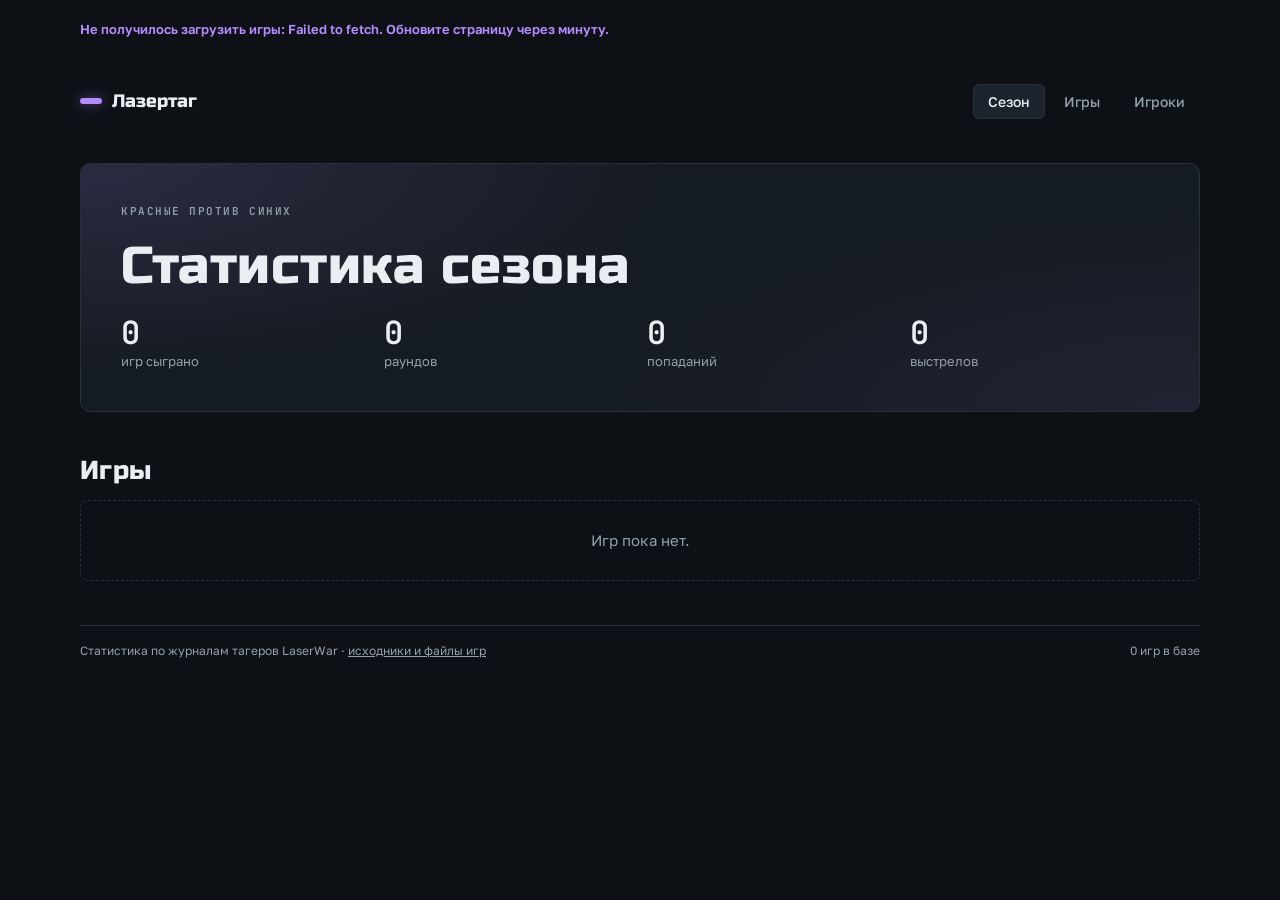
==== commit 83da4910: "Откат редизайна «экран тагера» Co-Authored-By: Claude Opus 5.5 (1M context) <noreply@anthropic.com> " ====
--- a/index.html
+++ b/index.html
@@ -8,7 +8,7 @@
 <link rel="icon" href="data:image/svg+xml,%3Csvg xmlns='http://www.w3.org/2000/svg' viewBox='0 0 32 32'%3E%3Crect x='2' y='13' width='14' height='6' rx='3' fill='%23b48cff'/%3E%3Crect x='16' y='13' width='14' height='6' rx='3' fill='%23b48cff'/%3E%3C/svg%3E">
 <link rel="preconnect" href="https://fonts.googleapis.com">
 <link rel="preconnect" href="https://fonts.gstatic.com" crossorigin>
-<link rel="stylesheet" href="https://fonts.googleapis.com/css2?family=Unbounded:wght@600;700;800&family=Golos+Text:wght@400;500;600&family=JetBrains+Mono:wght@400;600&display=swap">
+<link rel="stylesheet" href="https://fonts.googleapis.com/css2?family=Russo+One&family=Golos+Text:wght@400;500;600&family=JetBrains+Mono:wght@400;600&display=swap">
 <link rel="stylesheet" href="style.css">
 </head>
 <body>
--- a/style.css
+++ b/style.css
@@ -1,184 +1,153 @@
-/* Layout: экран тагера. Тёмное поле с сеткой датчиков, панели со срезанными углами как у HUD,
-   заголовки разделов продолжаются лазерным лучом. Одна колонка: сезон, игра, игрок.
-   Красный, синий, жёлтый и зелёный — только цвета команд; всё остальное сиреневое. */
+/* Layout: тёмная «арена». Шапка с переключателем разделов, дальше одна колонка: сезон (игры, таблица, номинации, рекорды), страница игры, страница игрока. */
 :root {
-  --bg: #0b0a12; --panel: #13111d; --panel2: #1b1828; --line: #2a2640; --fg: #ecebf5; --muted: #9a96b3;
-  --gold: #b48cff; --beam: #d9c6ff; --glow: rgba(180, 140, 255, .45); --ink: #140f22;
+  --bg: #0d1116; --panel: #151b22; --panel2: #1b232c; --line: #26303a; --fg: #e9eef2; --muted: #93a0ab; --gold: #b48cff; /* общий акцент: не цвет команды */
   --red: #ff4d4f; --blue: #3d8bff; --yellow: #f2c230; --green: #2fc27a;
-  --display: "Unbounded", "Arial Black", "Segoe UI", sans-serif;
+  --display: "Russo One", "Arial Black", "Segoe UI", sans-serif;
   --body: "Golos Text", "Segoe UI", system-ui, sans-serif;
   --mono: "JetBrains Mono", Consolas, "Courier New", monospace;
-  --cut: 14px;
   color-scheme: dark;
 }
 * { box-sizing: border-box }
 html, body { background: var(--bg) }
-body { color: var(--fg); font: 15px/1.5 var(--body); margin: 0;
-  padding-left: max(16px, env(safe-area-inset-left, 0px)); padding-right: max(16px, env(safe-area-inset-right, 0px));
-  background-image: radial-gradient(rgba(180, 140, 255, .09) 1px, transparent 1.4px), radial-gradient(120% 60% at 50% -10%, rgba(180, 140, 255, .12), transparent 60%);
-  background-size: 22px 22px, 100% 100%; background-attachment: fixed }
-#app { max-width: 1120px; margin: 0 auto; display: flex; flex-direction: column; gap: 52px; padding-block: 22px 64px }
-h1, h2, h3 { font-family: var(--display); font-weight: 700; margin: 0; text-wrap: balance; letter-spacing: -.01em }
-h1 { font-size: clamp(30px, 6.4vw, 60px); line-height: 1; text-transform: uppercase; font-weight: 800 }
-h2 { font-size: clamp(17px, 2.4vw, 21px); line-height: 1.2; text-transform: uppercase; letter-spacing: .02em }
-h3 { font-size: 15px; font-weight: 600 }
+body { color: var(--fg); font: 15px/1.5 var(--body); margin: 0; padding-inline: 16px }
+#app { max-width: 1120px; margin: 0 auto; display: flex; flex-direction: column; gap: 44px; padding-block: 20px 64px }
+h1, h2, h3 { font-family: var(--display); font-weight: 400; margin: 0; text-wrap: balance; letter-spacing: .01em }
+h1 { font-size: clamp(30px, 6vw, 52px); line-height: 1.02 }
+h2 { font-size: clamp(21px, 3vw, 26px); line-height: 1.15 }
+h3 { font-size: 17px }
 p { margin: 0; max-width: 70ch }
 a { color: inherit }
 button { font: inherit; color: inherit }
 :focus-visible { outline: 2px solid var(--gold); outline-offset: 2px }
-section { display: flex; flex-direction: column; gap: 16px; min-width: 0 }
-/* заголовок раздела продолжается лучом */
-section > h2, .head > h2 { display: flex; align-items: center; gap: 14px }
-section > h2::after { content: ""; flex: 1; height: 1px; min-width: 24px; background: linear-gradient(90deg, var(--gold), rgba(180, 140, 255, 0)); box-shadow: 0 0 8px var(--glow) }
-section > h2::before, .head > h2::before { content: ""; width: 8px; height: 8px; background: var(--gold); box-shadow: 0 0 10px var(--gold); transform: rotate(45deg); flex: none }
-.head > h2 { flex: 1 }
+section { display: flex; flex-direction: column; gap: 14px; min-width: 0 }
 .muted { color: var(--muted) }
 .note { color: var(--muted); font-size: 13px; max-width: 80ch }
-.eyebrow { font: 600 11px var(--mono); letter-spacing: .2em; text-transform: uppercase; color: var(--gold) }
+.eyebrow { font: 600 11px var(--mono); letter-spacing: .14em; text-transform: uppercase; color: var(--muted) }
 .num { font-family: var(--mono); font-variant-numeric: tabular-nums }
 .dot { display: inline-block; width: 9px; height: 9px; border-radius: 50%; background: var(--c); box-shadow: 0 0 7px var(--c); flex: none }
 .dots { display: inline-flex; gap: 3px; align-items: center }
 .who { display: inline-flex; align-items: center; gap: 7px; font-weight: 600; min-width: 0 }
 .who small { font: 400 11px var(--mono); color: var(--muted) }
 .plink { text-decoration: none; cursor: pointer }
-.plink:hover { color: var(--beam); text-decoration: underline; text-decoration-color: var(--gold); text-underline-offset: 3px }
-
-/* панели со срезанным углом */
-.hero, .gcard, .scroll, .noms, .duel, .frags, .board, .admin, .empty {
-  clip-path: polygon(0 0, calc(100% - var(--cut)) 0, 100% var(--cut), 100% 100%, var(--cut) 100%, 0 calc(100% - var(--cut))) }
+.plink:hover { text-decoration: underline; text-decoration-color: var(--muted) }
 
 /* шапка */
-.top { display: flex; justify-content: space-between; align-items: center; gap: 12px 20px; flex-wrap: wrap; padding-bottom: 14px; border-bottom: 1px solid var(--line) }
-.logo { font: 800 17px var(--display); text-transform: uppercase; letter-spacing: .04em; display: flex; align-items: center; gap: 12px; text-decoration: none }
-.logo i { position: relative; width: 22px; height: 22px; border: 2px solid var(--gold); border-radius: 50%; box-shadow: 0 0 12px var(--glow), inset 0 0 6px var(--glow) }
-.logo i::after { content: ""; position: absolute; inset: 6px; border-radius: 50%; background: var(--gold); box-shadow: 0 0 8px var(--gold) }
-.tabs { display: flex; gap: 2px; flex-wrap: wrap }
-.tab, .btn { all: unset; box-sizing: border-box; cursor: pointer; padding: 8px 14px; font: 600 12px var(--mono); letter-spacing: .1em; text-transform: uppercase; color: var(--muted); border: 1px solid transparent }
+.top { display: flex; justify-content: space-between; align-items: center; gap: 12px 20px; flex-wrap: wrap }
+.logo { font: 400 18px var(--display); display: flex; align-items: center; gap: 10px; text-decoration: none }
+.logo i { width: 22px; height: 6px; border-radius: 3px; background: var(--gold); box-shadow: 0 0 12px rgba(180,140,255,.5) }
+.tabs { display: flex; gap: 4px; flex-wrap: wrap }
+.tab, .btn { all: unset; box-sizing: border-box; cursor: pointer; padding: 8px 14px; border-radius: 6px; font: 500 14px var(--body); color: var(--muted); border: 1px solid transparent }
 .tab:hover { color: var(--fg) }
-.tab[aria-current="page"] { color: var(--ink); background: var(--gold); box-shadow: 0 0 16px var(--glow);
-  clip-path: polygon(0 0, calc(100% - 8px) 0, 100% 8px, 100% 100%, 8px 100%, 0 calc(100% - 8px)) }
+.tab[aria-current="page"] { color: var(--fg); background: var(--panel2); border-color: var(--line) }
 .btn { color: var(--fg); border-color: var(--line); background: var(--panel) }
-.btn:hover { border-color: var(--gold) }
-.btn.main { background: var(--gold); border-color: var(--gold); color: var(--ink); box-shadow: 0 0 18px var(--glow) }
+.btn:hover { border-color: var(--muted) }
+.btn.main { background: var(--gold); border-color: var(--gold); color: #120d1c; box-shadow: 0 0 18px rgba(180,140,255,.35) }
 .btn.danger { color: var(--gold) }
 .btn:focus-visible, .tab:focus-visible { outline: 2px solid var(--gold); outline-offset: 2px }
 .btn[disabled] { opacity: .5; cursor: default }
 .row { display: flex; gap: 10px; flex-wrap: wrap; align-items: center }
 
-/* герой: прицел справа и луч, который пробегает при загрузке */
-.hero { position: relative; overflow: hidden; border: 1px solid var(--line); padding: clamp(24px, 4.5vw, 48px); display: flex; flex-direction: column; gap: 26px;
-  background:
-    radial-gradient(circle at 90% 30%, transparent 0 46px, rgba(180, 140, 255, .28) 47px 48px, transparent 49px 86px, rgba(180, 140, 255, .16) 87px 88px, transparent 89px 140px, rgba(180, 140, 255, .08) 141px 142px, transparent 143px),
-    linear-gradient(135deg, rgba(180, 140, 255, .14), transparent 55%), var(--panel) }
-.hero::after { content: ""; position: absolute; left: -10%; right: -10%; top: 30%; height: 2px; background: linear-gradient(90deg, transparent, var(--beam) 60%, #fff 88%, transparent 88.4%);
-  box-shadow: 0 0 14px var(--gold); transform: translateX(-100%); animation: beam 1.4s .25s cubic-bezier(.2, .7, .2, 1) forwards; pointer-events: none }
-@keyframes beam { 0% { transform: translateX(-100%); opacity: 1 } 75% { transform: translateX(0); opacity: 1 } 100% { transform: translateX(0); opacity: 0 } }
-.hero h1 { text-shadow: 0 0 28px rgba(180, 140, 255, .35); max-width: 14ch }
-.facts { display: grid; grid-template-columns: repeat(4, minmax(0, 1fr)); gap: 0; border-top: 1px solid var(--line); padding-top: 20px }
-.fact { display: flex; flex-direction: column; gap: 4px; min-width: 0; padding-inline: 0 16px }
-.fact + .fact { border-left: 1px solid var(--line); padding-left: 18px }
-.fact .v { font: 600 clamp(24px, 4vw, 40px)/1 var(--mono); font-variant-numeric: tabular-nums; color: var(--beam); text-shadow: 0 0 18px var(--glow) }
-.fact .k { font: 600 11px var(--mono); letter-spacing: .14em; text-transform: uppercase; color: var(--muted) }
-@media (max-width: 640px) { .facts { grid-template-columns: repeat(2, minmax(0, 1fr)); row-gap: 18px } .fact:nth-child(3) { border-left: 0; padding-left: 0 } }
+/* герой сезона */
+.hero { border: 1px solid var(--line); border-radius: 10px; padding: clamp(22px, 4vw, 40px); display: flex; flex-direction: column; gap: 22px;
+  background: radial-gradient(90% 140% at 0% 0%, rgba(180,140,255,.14), transparent 60%), radial-gradient(90% 140% at 100% 100%, rgba(180,140,255,.07), transparent 60%), var(--panel) }
+.facts { display: grid; grid-template-columns: repeat(4, minmax(0, 1fr)); gap: 14px }
+.fact { display: flex; flex-direction: column; gap: 2px; min-width: 0 }
+.fact .v { font: 600 clamp(22px, 3.6vw, 32px)/1.1 var(--mono); font-variant-numeric: tabular-nums }
+.fact .k { font-size: 13px; color: var(--muted) }
+@media (max-width: 640px) { .facts { grid-template-columns: repeat(2, minmax(0, 1fr)) } }
 
 /* карточки игр */
-.games { display: grid; grid-template-columns: repeat(auto-fill, minmax(250px, 1fr)); gap: 14px }
-.gcard { all: unset; box-sizing: border-box; cursor: pointer; position: relative; padding: 18px; display: flex; flex-direction: column; gap: 10px; min-width: 0;
-  background: linear-gradient(160deg, var(--panel2), var(--panel)); box-shadow: inset 0 0 0 1px var(--line); transition: transform .15s, box-shadow .15s }
-.gcard:hover { transform: translateY(-2px); box-shadow: inset 0 0 0 1px var(--gold), 0 0 22px rgba(180, 140, 255, .12) }
+.games { display: grid; grid-template-columns: repeat(auto-fill, minmax(250px, 1fr)); gap: 12px }
+.gcard { all: unset; box-sizing: border-box; cursor: pointer; border: 1px solid var(--line); border-radius: 8px; padding: 16px; display: flex; flex-direction: column; gap: 10px; background: var(--panel); min-width: 0 }
+.gcard:hover { border-color: var(--muted) }
 .gcard:focus-visible { outline: 2px solid var(--gold); outline-offset: 2px }
-.gcard .date { font: 600 11px var(--mono); color: var(--gold); letter-spacing: .18em }
-.gcard h3 { font-size: 14px; color: var(--muted); font-weight: 500 }
-.gscore { display: flex; align-items: baseline; gap: 8px; font: 800 40px/1 var(--display); letter-spacing: -.02em }
-.gscore span[style] { text-shadow: 0 0 18px currentColor }
-.gscore small { font: 600 11px var(--mono); letter-spacing: .12em; text-transform: uppercase; color: var(--muted) }
+.gcard .date { font: 600 12px var(--mono); color: var(--muted); letter-spacing: .06em }
+.gscore { display: flex; align-items: baseline; gap: 8px; font: 400 34px/1 var(--display) }
+.gscore small { font: 400 12px var(--body); color: var(--muted) }
 .gmeta { font-size: 13px; color: var(--muted) }
 
 /* таблицы */
-.scroll { overflow-x: auto; background: var(--panel); box-shadow: inset 0 0 0 1px var(--line) }
+.scroll { overflow-x: auto; background: var(--panel); border: 1px solid var(--line); border-radius: 8px }
 table { border-collapse: collapse; width: 100%; font-size: 14px }
-th, td { padding: 9px 12px; text-align: right; white-space: nowrap; border-bottom: 1px solid var(--line) }
+th, td { padding: 8px 10px; text-align: right; white-space: nowrap; border-bottom: 1px solid var(--line) }
 tbody tr:last-child > * { border-bottom: 0 }
-tbody tr:hover > * { background: rgba(180, 140, 255, .06) }
 th { font-weight: 500 }
-thead th { font: 600 10px var(--mono); text-transform: uppercase; letter-spacing: .12em; color: var(--muted); background: var(--panel2) }
+thead th { font-size: 11px; text-transform: uppercase; letter-spacing: .06em; color: var(--muted) }
 .l { text-align: left }
 td.num { font-family: var(--mono); font-variant-numeric: tabular-nums }
 thead button { all: unset; cursor: pointer; font: inherit; letter-spacing: inherit; text-transform: inherit; color: inherit; padding: 2px 0 }
 thead button:hover, thead th[aria-sort] button { color: var(--fg) }
-thead th[aria-sort] { color: var(--gold); box-shadow: inset 0 -2px 0 var(--gold) }
-thead th[aria-sort] button { color: var(--gold) }
 thead button:focus-visible { outline: 2px solid var(--gold); outline-offset: 2px }
 thead th[aria-sort="descending"] button::after { content: " ↓"; color: var(--gold) }
 thead th[aria-sort="ascending"] button::after { content: " ↑"; color: var(--gold) }
-.bar { display: inline-block; height: 6px; background: var(--c); vertical-align: middle; box-shadow: 0 0 8px var(--c) }
+.bar { display: inline-block; height: 8px; background: var(--c); vertical-align: middle; border-radius: 0 3px 3px 0 }
 .barcell { text-align: left; min-width: 140px }
 
 /* табло игры */
-.board { display: grid; grid-template-columns: 1fr 1fr; gap: 1px; background: var(--line); box-shadow: inset 0 0 0 1px var(--line) }
-.team { background: linear-gradient(180deg, color-mix(in srgb, var(--c) 12%, var(--panel)), var(--panel) 55%); padding: 20px 22px; display: flex; flex-direction: column; gap: 14px; border-top: 3px solid var(--c); min-width: 0 }
+.board { display: grid; grid-template-columns: 1fr 1fr; gap: 2px; background: var(--line); border: 1px solid var(--line); border-radius: 8px; overflow: hidden }
+.team { background: var(--panel); padding: 18px 20px; display: flex; flex-direction: column; gap: 14px; border-top: 4px solid var(--c); min-width: 0 }
 .team-name { display: flex; align-items: baseline; gap: 4px 10px; flex-wrap: wrap }
-.team-name b { font: 800 17px var(--display); text-transform: uppercase; color: var(--c); text-shadow: 0 0 14px var(--c) }
+.team-name b { font: 400 20px var(--display); color: var(--c) }
 .team-name span { color: var(--muted); font-size: 13px }
-.score { font: 600 clamp(40px, 8vw, 64px)/1 var(--mono); font-variant-numeric: tabular-nums }
-.score small { font: 600 11px var(--mono); letter-spacing: .12em; text-transform: uppercase; color: var(--muted); margin-left: 8px }
-.kv { display: grid; grid-template-columns: repeat(auto-fit, minmax(92px, 1fr)); gap: 12px; margin: 0 }
+.score { font: 600 clamp(38px, 8vw, 58px)/1 var(--mono); font-variant-numeric: tabular-nums }
+.score small { font: 500 13px var(--body); color: var(--muted); margin-left: 8px }
+.kv { display: grid; grid-template-columns: repeat(auto-fit, minmax(92px, 1fr)); gap: 10px; margin: 0 }
 .kv div { display: flex; flex-direction: column; gap: 2px }
-.kv dt { font: 600 10px var(--mono); text-transform: uppercase; letter-spacing: .12em; color: var(--muted) }
+.kv dt { font-size: 11px; text-transform: uppercase; letter-spacing: .06em; color: var(--muted) }
 .kv dd { margin: 0; font: 600 17px var(--mono); font-variant-numeric: tabular-nums }
 @media (max-width: 600px) { .board { grid-template-columns: 1fr } }
 .strip { display: flex; flex-wrap: wrap; gap: 4px; align-items: center }
-.strip i { width: 28px; height: 28px; display: grid; place-items: center; font: 600 11px var(--mono); font-style: normal; color: #fff; background: var(--c); box-shadow: 0 0 10px color-mix(in srgb, var(--c) 45%, transparent);
-  clip-path: polygon(0 0, calc(100% - 6px) 0, 100% 6px, 100% 100%, 0 100%) }
-.strip i.unk { background: var(--panel2); color: var(--muted); box-shadow: inset 0 0 0 1px var(--line) }
-.strip .sw { width: 2px; height: 28px; background: var(--gold); box-shadow: 0 0 8px var(--gold); margin: 0 6px }
+.strip i { width: 26px; height: 26px; border-radius: 4px; display: grid; place-items: center; font: 600 11px var(--mono); font-style: normal; color: #fff; background: var(--c) }
+.strip i.unk { background: var(--panel2); color: var(--muted); border: 1px dashed var(--line) }
+.strip .sw { width: 2px; height: 26px; background: var(--fg); margin: 0 6px; border-radius: 1px }
 
 /* номинации */
-.noms { display: grid; grid-template-columns: repeat(auto-fill, minmax(220px, 1fr)); gap: 0; background: var(--panel); box-shadow: inset 0 0 0 1px var(--line) }
-.nom { background: transparent; box-shadow: 1px 0 0 var(--line), 0 1px 0 var(--line); padding: 16px 18px; display: flex; flex-direction: column; gap: 5px; min-width: 0 }
-.nom .nt { font: 700 13px/1.25 var(--display); text-transform: uppercase; letter-spacing: .02em; color: var(--gold) }
-.nom .lab { font: 500 10px var(--mono); text-transform: uppercase; letter-spacing: .1em; color: var(--muted) }
-.nom .ws { display: flex; flex-wrap: wrap; gap: 4px 10px; margin-top: 4px }
-.nom .v { font: 600 24px var(--mono); font-variant-numeric: tabular-nums; color: var(--beam) }
+.noms { display: grid; grid-template-columns: repeat(auto-fill, minmax(220px, 1fr)); gap: 0; background: var(--panel); border: 1px solid var(--line); border-radius: 8px; overflow: hidden }
+.nom { background: var(--panel); box-shadow: 1px 0 0 var(--line), 0 1px 0 var(--line); padding: 12px 14px; display: flex; flex-direction: column; gap: 4px; min-width: 0 }
+.nom .nt { font: 400 16px/1.2 var(--display); color: var(--gold) }
+.nom .lab { font-size: 11px; text-transform: uppercase; letter-spacing: .06em; color: var(--muted) }
+.nom .ws { display: flex; flex-wrap: wrap; gap: 4px 10px }
+.nom .v { font: 600 19px var(--mono); font-variant-numeric: tabular-nums }
 .nom .sub { font-size: 12px; color: var(--muted) }
 
 /* дуэли */
-.duels { display: grid; grid-template-columns: repeat(auto-fill, minmax(290px, 1fr)); gap: 14px }
-.duel { background: var(--panel); box-shadow: inset 0 0 0 1px var(--line); padding: 16px 18px; display: flex; flex-direction: column; gap: 10px; min-width: 0 }
+.duels { display: grid; grid-template-columns: repeat(auto-fill, minmax(290px, 1fr)); gap: 12px }
+.duel { background: var(--panel); border: 1px solid var(--line); border-radius: 8px; padding: 14px 16px; display: flex; flex-direction: column; gap: 10px; min-width: 0 }
 .duel-head { display: flex; justify-content: space-between; align-items: flex-start; gap: 10px }
 .duel-sum { display: block; color: var(--muted); font-size: 12px; margin-top: 2px }
-.ratio { font: 600 24px/1 var(--mono); text-align: right; color: var(--beam) }
-.ratio small { display: block; font: 500 10px var(--mono); letter-spacing: .08em; text-transform: uppercase; color: var(--muted); margin-top: 5px; white-space: nowrap }
+.ratio { font: 600 22px/1 var(--mono); text-align: right }
+.ratio small { display: block; font: 400 11px var(--body); color: var(--muted); margin-top: 4px; white-space: nowrap }
 .drows { display: flex; flex-direction: column; gap: 5px }
 .drow { display: grid; grid-template-columns: 72px minmax(0, 1fr) minmax(0, 1fr) 44px 42px; align-items: center; font-size: 13px }
 .drow .nm { overflow: hidden; text-overflow: ellipsis; white-space: nowrap }
 .half { display: flex; align-items: center; gap: 6px; min-width: 0 }
 .half.lft { justify-content: flex-end; padding-right: 1px }
 .half.rgt { padding-left: 1px }
-.half i { display: block; height: 7px; min-width: 2px; background: var(--c) }
+.half i { display: block; height: 9px; min-width: 2px; background: var(--c) }
+.half.lft i { border-radius: 3px 0 0 3px }
+.half.rgt i { border-radius: 0 3px 3px 0 }
 .half .num { font-size: 12px }
 .bal { text-align: right; font: 600 12px var(--mono) }
 .bal.dif { font-weight: 400; color: var(--muted) }
-.drow.hd { font: 500 9px var(--mono); text-transform: uppercase; letter-spacing: .1em; color: var(--muted) }
-.drow.hd .bal { font: 500 9px var(--mono) }
+.drow.hd { font-size: 10px; text-transform: uppercase; letter-spacing: .06em; color: var(--muted) }
+.drow.hd .bal { font: 400 10px var(--body) }
 
 /* матрица */
 .grids { display: grid; grid-template-columns: repeat(auto-fit, minmax(330px, 1fr)); gap: 16px }
 .grids > div { display: flex; flex-direction: column; gap: 8px; min-width: 0 }
 .cap { display: flex; align-items: center; gap: 8px; font-weight: 600 }
 .mx th, .mx td { text-align: center; padding: 0; border: 2px solid var(--panel) }
-.mx thead th { padding: 6px 4px; white-space: normal; text-transform: none; letter-spacing: 0; font: 500 12px var(--body); vertical-align: bottom; min-width: 50px }
+.mx thead th { padding: 6px 4px; white-space: normal; text-transform: none; letter-spacing: 0; font-size: 12px; vertical-align: bottom; min-width: 50px }
 .mx tbody th { text-align: left; padding: 4px 10px; font-weight: 600; line-height: 1.2 }
 .mx tbody th small { display: block; font-weight: 400; color: var(--muted); font-size: 11px }
-.mx td.cell { height: 38px; font: 600 14px var(--mono); background: color-mix(in srgb, var(--c) var(--a), var(--panel)) }
+.mx td.cell { height: 38px; font: 600 14px var(--mono); background: color-mix(in srgb, var(--c) var(--a), var(--panel)); border-radius: 4px }
 .mx td.cell.hi { color: #fff }
 .mx .tot { font: 400 13px var(--mono); color: var(--muted); padding: 0 8px }
-.mx tbody tr:hover > * { background: inherit }
-
-/* фраги и противостояния */
-.frags { background: var(--panel); box-shadow: inset 0 0 0 1px var(--line); padding: 18px 20px; display: flex; flex-direction: column; gap: 10px }
+
+/* фраги */
+.frags { background: var(--panel); border: 1px solid var(--line); border-radius: 8px; padding: 16px 18px; display: flex; flex-direction: column; gap: 9px }
 .frow { display: grid; grid-template-columns: minmax(90px, 160px) minmax(0, 1fr) 90px; gap: 12px; align-items: center }
-.ftrack { display: flex; height: 16px; background: var(--panel2); overflow: hidden }
+.ftrack { display: flex; height: 18px; border-radius: 3px; background: var(--panel2); overflow: hidden }
 .ftrack i { display: block; height: 100% }
 .ex { background: var(--c) }
 .es { background: repeating-linear-gradient(135deg, color-mix(in srgb, var(--c) 65%, var(--panel)) 0 5px, color-mix(in srgb, var(--c) 30%, var(--panel)) 5px 10px) }
@@ -186,21 +155,20 @@
 .ftot small { display: block; font: 400 11px var(--body); color: var(--muted); white-space: nowrap }
 .flegend { display: flex; flex-wrap: wrap; gap: 6px 18px; color: var(--muted); font-size: 13px; --c: var(--muted) }
 .flegend span { display: inline-flex; align-items: center; gap: 6px }
-.flegend i { display: inline-block; width: 22px; height: 10px }
+.flegend i { display: inline-block; width: 22px; height: 10px; border-radius: 2px }
 @media (max-width: 560px) { .frow { grid-template-columns: 1fr 90px } .frow .ftrack { grid-column: 1 / -1; grid-row: 2 } }
 
 /* ачивки */
-.awards { display: grid; grid-template-columns: repeat(auto-fill, minmax(280px, 1fr)); gap: 12px }
-.award { position: relative; padding: 16px 18px 16px 22px; display: flex; flex-direction: column; gap: 5px; min-width: 0; background: var(--panel); box-shadow: inset 0 0 0 1px var(--line) }
-.award::before { content: ""; position: absolute; left: 0; top: 14px; bottom: 14px; width: 3px; background: var(--gold); box-shadow: 0 0 10px var(--gold) }
-.award .nt { font: 700 14px/1.25 var(--display); text-transform: uppercase; color: var(--gold) }
-.award .stat { font: 600 13px var(--mono); color: var(--beam) }
+.awards { display: grid; grid-template-columns: repeat(auto-fill, minmax(280px, 1fr)); gap: 0 24px; border-top: 1px solid var(--line) }
+.award { padding: 14px 0; display: flex; flex-direction: column; gap: 4px; min-width: 0; border-bottom: 1px solid var(--line) }
+.award .nt { font: 400 17px/1.2 var(--display); color: var(--gold) }
+.award .stat { font: 600 13px var(--mono) }
 .award .txt { color: var(--muted); font-size: 13px }
 
 /* панель загрузки */
-.admin { box-shadow: inset 0 0 0 1px var(--line); padding: 18px 20px; display: flex; flex-direction: column; gap: 14px; background: var(--panel) }
+.admin { border: 1px dashed var(--line); border-radius: 8px; padding: 16px 18px; display: flex; flex-direction: column; gap: 14px; background: var(--panel) }
 .admin label { display: flex; flex-direction: column; gap: 4px; font-size: 12px; color: var(--muted) }
-.admin input, .admin textarea, .admin select { font: 14px var(--body); color: var(--fg); background: var(--bg); border: 1px solid var(--line); padding: 7px 9px; min-width: 0 }
+.admin input, .admin textarea, .admin select { font: 14px var(--body); color: var(--fg); background: var(--bg); border: 1px solid var(--line); border-radius: 5px; padding: 7px 9px; min-width: 0 }
 .admin textarea { font: 13px/1.5 var(--mono); min-height: 120px; resize: vertical }
 .admin input[type="file"] { padding: 6px }
 .admin input:focus-visible, .admin textarea:focus-visible { outline: 2px solid var(--gold); outline-offset: 1px }
@@ -209,8 +177,9 @@
 .msg { font-size: 13px }
 .msg.err { color: var(--gold); font-weight: 600 }
 .msg.ok { color: var(--fg) }
-.empty { box-shadow: inset 0 0 0 1px var(--line); padding: 28px; text-align: center; color: var(--muted); background: var(--panel) }
-.foot { font: 500 11px var(--mono); letter-spacing: .06em; color: var(--muted); border-top: 1px solid var(--line); padding-top: 16px; display: flex; justify-content: space-between; flex-wrap: wrap; gap: 8px }
+.empty { border: 1px dashed var(--line); border-radius: 8px; padding: 28px; text-align: center; color: var(--muted) }
+.foot { font-size: 12px; color: var(--muted); border-top: 1px solid var(--line); padding-top: 16px; display: flex; justify-content: space-between; flex-wrap: wrap; gap: 8px }
+@media (prefers-reduced-motion: reduce) { * { transition: none !important; animation: none !important } }
 
 .dpart { display: flex; flex-direction: column; gap: 5px }
 .dpart + .dpart { border-top: 1px dashed var(--line); padding-top: 10px; margin-top: 4px }
@@ -219,9 +188,8 @@
 .dpart-s { margin-left: auto; color: var(--muted); font-size: 12px }
 .prow { display: grid; grid-template-columns: minmax(150px, 240px) minmax(0, 1fr) 64px 64px 84px; gap: 12px; align-items: center }
 .pn { display: flex; flex-wrap: wrap; align-items: center; gap: 4px 8px; min-width: 0 }
-.ptrack { display: flex; height: 12px; background: var(--panel2); overflow: hidden }
+.ptrack { display: flex; height: 14px; border-radius: 3px; background: var(--panel2); overflow: hidden }
 .ptrack i { display: block; height: 100%; background: var(--c) }
-.ptrack i:first-child { box-shadow: 0 0 10px var(--c) }
 .ptrack i + i { box-shadow: inset 2px 0 0 var(--panel) }
 .ptot { font: 600 16px var(--mono); text-align: right; line-height: 1.2 }
 .ptot small { display: block; font: 400 11px var(--mono); color: var(--muted) }
@@ -233,16 +201,14 @@
 thead tr.grp th.gsep { text-align: left }
 .pavg { font: 600 16px var(--mono); text-align: right; line-height: 1.2; color: var(--gold) }
 .pavg small { display: block; font: 400 11px var(--body); color: var(--muted) }
-.head { display: flex; justify-content: space-between; align-items: center; gap: 10px 16px; flex-wrap: wrap }
-.seg { display: inline-flex; box-shadow: inset 0 0 0 1px var(--line); background: var(--panel) }
-.seg button { all: unset; cursor: pointer; padding: 7px 14px; font: 600 11px var(--mono); letter-spacing: .1em; text-transform: uppercase; color: var(--muted) }
+.head { display: flex; justify-content: space-between; align-items: end; gap: 10px 16px; flex-wrap: wrap }
+.seg { display: inline-flex; border: 1px solid var(--line); border-radius: 6px; overflow: hidden; background: var(--panel) }
+.seg button { all: unset; cursor: pointer; padding: 7px 14px; font: 500 13px var(--body); color: var(--muted) }
 .seg button:hover { color: var(--fg) }
-.seg button[aria-pressed="true"] { background: var(--gold); color: var(--ink); box-shadow: 0 0 14px var(--glow) }
+.seg button[aria-pressed="true"] { background: var(--gold); color: #120d1c }
 .seg button:focus-visible { outline: 2px solid var(--gold); outline-offset: -2px }
-.pk { font: 600 16px var(--mono); text-align: right; line-height: 1.2; color: var(--beam) }
+.pk { font: 600 16px var(--mono); text-align: right; line-height: 1.2 }
 .pk small { display: block; font: 400 11px var(--body); color: var(--muted); white-space: nowrap; overflow: hidden; text-overflow: ellipsis }
-.gbest { display: flex; flex-direction: column; gap: 3px; font-size: 13px; font-weight: 600; border-top: 1px solid var(--line); padding-top: 10px }
+.gbest { display: flex; flex-direction: column; gap: 2px; font-size: 13px; font-weight: 600; border-top: 1px solid var(--line); padding-top: 8px }
 .gbest > span { display: flex; justify-content: space-between; gap: 8px }
-.gbest .muted { font: 500 11px var(--mono); letter-spacing: .08em; text-transform: uppercase; align-self: center }
-
-@media (prefers-reduced-motion: reduce) { * { transition: none !important; animation: none !important } .hero::after { display: none } }
+.gbest .muted { font-weight: 400 }
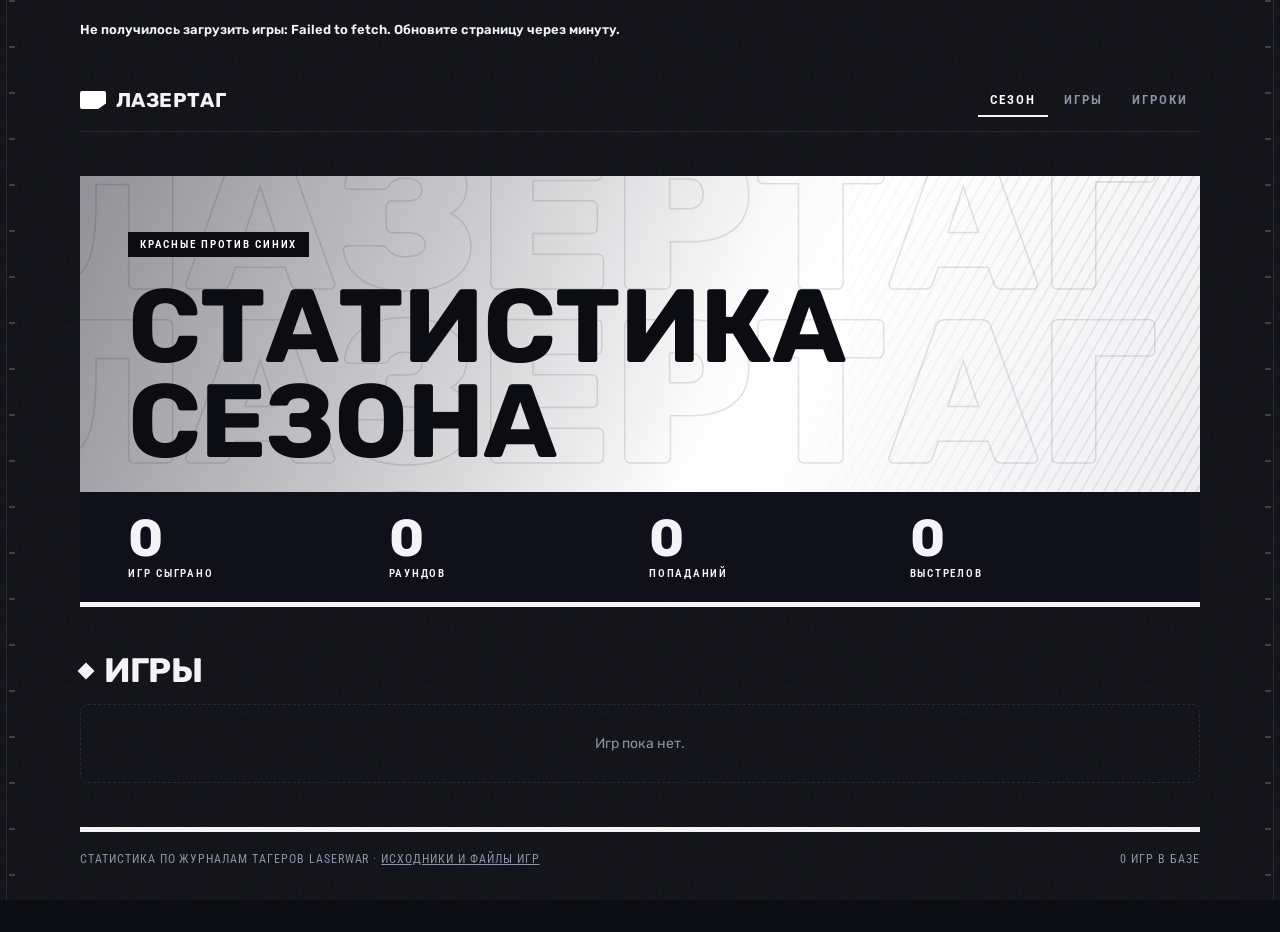
==== commit cbce9a71: "Редизайн: оформление «Турнир», чёрно-белое Баннер сезона с контурным словом, плашки команд на страни" ====
--- a/index.html
+++ b/index.html
@@ -5,13 +5,14 @@
 <meta name="viewport" content="width=device-width, initial-scale=1, viewport-fit=cover">
 <title>Статистика лазертага</title>
 <meta name="description" content="Статистика наших игр в лазертаг: сезон, игры, игроки, номинации и дуэли.">
-<link rel="icon" href="data:image/svg+xml,%3Csvg xmlns='http://www.w3.org/2000/svg' viewBox='0 0 32 32'%3E%3Crect x='2' y='13' width='14' height='6' rx='3' fill='%23b48cff'/%3E%3Crect x='16' y='13' width='14' height='6' rx='3' fill='%23b48cff'/%3E%3C/svg%3E">
+<link rel="icon" href="data:image/svg+xml,%3Csvg xmlns='http://www.w3.org/2000/svg' viewBox='0 0 32 32'%3E%3Crect x='2' y='13' width='14' height='6' rx='3' fill='%23f4f4f8'/%3E%3Crect x='16' y='13' width='14' height='6' rx='3' fill='%23f4f4f8'/%3E%3C/svg%3E">
 <link rel="preconnect" href="https://fonts.googleapis.com">
 <link rel="preconnect" href="https://fonts.gstatic.com" crossorigin>
-<link rel="stylesheet" href="https://fonts.googleapis.com/css2?family=Russo+One&family=Golos+Text:wght@400;500;600&family=JetBrains+Mono:wght@400;600&display=swap">
+<link rel="stylesheet" href="https://fonts.googleapis.com/css2?family=Rubik:wght@400;500;600;700;800&family=Roboto+Condensed:wght@400;500;600;700&display=swap">
 <link rel="stylesheet" href="style.css">
 </head>
 <body>
+<div class="fx" aria-hidden="true"><div class="fx-rails"></div><div class="fx-grain"></div></div>
 <div id="app"></div>
 <script src="app.js"></script>
 </body>
--- a/style.css
+++ b/style.css
@@ -212,3 +212,101 @@
 .gbest { display: flex; flex-direction: column; gap: 2px; font-size: 13px; font-weight: 600; border-top: 1px solid var(--line); padding-top: 8px }
 .gbest > span { display: flex; justify-content: space-between; gap: 8px }
 .gbest .muted { font-weight: 400 }
+
+/* ===== Оформление «Турнир», чёрно-белое: баннер сезона с контурным словом, плашки команд, зерно и шкалы по краям. Цвет только у команд. ===== */
+:root .btn.main, :root .seg button[aria-pressed="true"] { color: var(--on-acc); box-shadow: none }
+:root .dot { box-shadow: 0 0 0 2px color-mix(in srgb, var(--c) 25%, transparent) }
+:root .gscore { flex-wrap: wrap }
+:root .gscore small, :root .score small { letter-spacing: 0; font-family: var(--body); font-weight: 400; font-size: 13px }
+:root #app { position: relative; z-index: 1 }
+.fx { position: fixed; inset: 0; z-index: 0; pointer-events: none; overflow: hidden; display: none }
+:root .fx { display: block }
+.fx > * { position: absolute; display: none }
+.fx-grain { inset: -50%; opacity: .09; mix-blend-mode: overlay;
+  background-image: url("data:image/svg+xml,%3Csvg xmlns='http://www.w3.org/2000/svg' width='180' height='180'%3E%3Cfilter id='n'%3E%3CfeTurbulence type='fractalNoise' baseFrequency='.85' numOctaves='3' stitchTiles='stitch'/%3E%3C/filter%3E%3Crect width='100%25' height='100%25' filter='url(%23n)'/%3E%3C/svg%3E");
+  animation: grain 1.2s steps(6) infinite }
+@keyframes grain { 0% { transform: translate(0,0) } 20% { transform: translate(-3%,2%) } 40% { transform: translate(2%,-3%) } 60% { transform: translate(-2%,-1%) } 80% { transform: translate(3%,3%) } 100% { transform: translate(0,0) } }
+:root .fx-grain { display: block }
+:root :is(.gcard, .duel, .nom, .fact, .frags, .team, .award) {
+  background-image: radial-gradient(260px circle at var(--mx, -999px) var(--my, -999px), var(--spot), transparent 70%) }
+@supports (animation-timeline: view()) {
+  :root #app > section:not(:first-of-type), :root :is(.gcard, .duel) {
+    animation: rise linear both; animation-timeline: view(); animation-range: entry 0% entry 35% }
+}
+@keyframes rise { from { opacity: .15; transform: translateY(28px) scale(.985) } to { opacity: 1; transform: none } }
+@media (prefers-reduced-motion: reduce) {
+  .fx *, h1 { animation: none !important }
+}
+.fx-rails { inset: 0 6px; background:
+  linear-gradient(rgba(196,92,255,.35), rgba(196,92,255,.35)) left 0 top 0 / 1px 100% no-repeat,
+  linear-gradient(rgba(196,92,255,.35), rgba(196,92,255,.35)) right 0 top 0 / 1px 100% no-repeat,
+  repeating-linear-gradient(rgba(225,75,255,.7) 0 2px, transparent 2px 46px) left 3px top 0 / 6px 100% no-repeat,
+  repeating-linear-gradient(rgba(225,75,255,.7) 0 2px, transparent 2px 46px) right 3px top 0 / 6px 100% no-repeat }
+@media (max-width: 700px) {
+  .fx-rails { display: none !important }
+}
+:root {
+  --bg: #0c0d13; --panel: #141621; --panel2: #1c1f2d; --line: #262a3b; --fg: #f4f4f8; --muted: #8e93a8; --gold: #ff7a1a; --on-acc: #fff; --spot: rgba(255,122,26,.12);
+  --acc-grad: linear-gradient(120deg, #b83a00, #ff7a1a 60%, #ff9a45);
+  --display: "Rubik", "Segoe UI", sans-serif; --body: "Rubik", "Segoe UI", system-ui, sans-serif; --mono: "Roboto Condensed", "Arial Narrow", sans-serif;
+}
+:root body { background: var(--bg); font-size: 14px }
+:root :is(h1, h2, h3, .logo) { font-family: var(--display); font-weight: 700; text-transform: uppercase; letter-spacing: -.01em }
+:root h1 { font-size: clamp(46px, 8.5vw, 104px); line-height: .92 }
+:root h2 { font-size: clamp(24px, 3vw, 34px); display: flex; align-items: center; gap: 12px }
+:root :is(section > h2, .head h2)::before { content: ""; width: 12px; height: 12px; background: var(--gold); transform: rotate(45deg) }
+:root .eyebrow, :root thead th, :root .fact .k, :root .nom .lab, :root .kv dt { font-family: var(--mono); font-weight: 600; letter-spacing: .16em; text-transform: uppercase }
+:root .top { border-bottom: 1px solid var(--line); padding-bottom: 14px }
+:root .logo { font-size: 20px; letter-spacing: .02em }
+:root .logo i { width: 26px; height: 18px; border-radius: 2px; background: var(--acc-grad); clip-path: polygon(0 0, 100% 0, 100% 70%, 70% 100%, 0 100%); box-shadow: none }
+:root .tab { font: 600 13px var(--mono); letter-spacing: .16em; text-transform: uppercase; border-radius: 0; border: 0; border-bottom: 2px solid transparent; padding: 8px 12px }
+:root .tab[aria-current="page"] { background: none; color: #fff; border-bottom-color: var(--gold) }
+:root .hero { position: relative; overflow: hidden; isolation: isolate; border: 0; border-radius: 0; padding: clamp(26px, 5vw, 56px) clamp(22px, 4vw, 48px) 0; gap: 22px;
+  background: linear-gradient(110deg, rgba(10,10,18,.35), transparent 55%), var(--acc-grad) }
+:root .hero::before { content: "ЛАЗЕРТАГ ЛАЗЕРТАГ ЛАЗЕРТАГ ЛАЗЕРТАГ"; position: absolute; z-index: -1; inset: -10% -5%; font: 800 clamp(90px, 16vw, 220px)/.85 "Rubik", sans-serif; color: transparent;
+  -webkit-text-stroke: 1.5px rgba(255,255,255,.18); word-spacing: .2em; overflow-wrap: anywhere; animation: drift 40s linear infinite }
+@keyframes drift { to { transform: translateX(-30%) } }
+:root .hero::after { content: ""; position: absolute; z-index: -1; right: 0; top: 0; bottom: 0; width: 38%; background: repeating-linear-gradient(-60deg, rgba(0,0,0,.18) 0 2px, transparent 2px 10px); -webkit-mask-image: linear-gradient(90deg, transparent, #000); mask-image: linear-gradient(90deg, transparent, #000) }
+:root .hero .eyebrow { align-self: flex-start; color: #fff; background: #0c0d13; padding: 6px 12px; font-size: 11px }
+:root .facts { margin-inline: calc(-1 * clamp(22px, 4vw, 48px)); padding: 20px clamp(22px, 4vw, 48px); background: #0f1019; border-bottom: 5px solid var(--gold); gap: 18px }
+:root .fact .v { font: 700 clamp(30px, 4.8vw, 52px)/1 var(--display); letter-spacing: -.02em }
+:root .fact .k { font-size: 11px; color: var(--gold) }
+:root :is(.scroll, .noms, .duel, .frags, .board, .seg) { border-radius: 0; border: 1px solid var(--line); background-color: var(--panel) }
+:root .gcard { border-radius: 0; border: 1px solid var(--line); padding: 0 18px 18px; background-color: var(--panel); transition: transform .2s, box-shadow .2s; overflow: hidden }
+:root .gcard .date { margin: 0 -18px 4px; padding: 26px 18px 14px; background: linear-gradient(110deg, rgba(10,10,18,.3), transparent), var(--acc-grad); color: #fff; font: 800 34px/1 var(--display); letter-spacing: -.01em; position: relative }
+:root .gcard .date::after { content: "ОТЧЁТ ОБ ИГРЕ"; position: absolute; left: 18px; top: 9px; font: 600 9px var(--mono); letter-spacing: .2em; opacity: .85 }
+:root .gcard:hover { transform: translateY(-5px); box-shadow: 0 0 0 1px var(--gold), 0 22px 40px -22px rgba(255,122,26,.7) }
+:root .gcard h3 { font-size: 17px }
+:root .gscore { font: 700 44px/1 var(--display) }
+:root thead { background: #10121b }
+:root thead th { font-size: 11px; color: var(--muted) }
+:root tbody tr:hover { background: rgba(255,122,26,.07) }
+:root .bar[style*="--gold"] { background: var(--acc-grad); height: 8px; border-radius: 0 }
+:root .seg button { font: 600 12px var(--mono); letter-spacing: .1em; text-transform: uppercase }
+:root .seg button[aria-pressed="true"] { background: var(--acc-grad) }
+:root .nom { background-color: transparent }
+:root :is(.nom .nt, .award .nt) { font: 700 17px/1.15 var(--display); text-transform: uppercase; color: #fff }
+:root .nom .lab { display: inline-block; align-self: flex-start; color: #fff; background: var(--gold); padding: 2px 6px; font-size: 9px }
+:root .nom .v { font: 700 28px var(--display) }
+:root .board { gap: 1px; background: var(--line) }
+:root .team { border-top: 0 }
+:root .team-name { margin: -18px -20px 0; padding: 14px 20px; background: linear-gradient(110deg, color-mix(in srgb, var(--c) 85%, #000), color-mix(in srgb, var(--c) 60%, #000)) }
+:root .team-name b { font: 800 26px var(--display); text-transform: uppercase; color: #fff }
+:root .team-name span { color: rgba(255,255,255,.8) }
+:root .score { font: 700 clamp(56px, 10vw, 96px)/.95 var(--display); letter-spacing: -.03em; margin-top: 10px }
+:root :is(.ratio, .pavg, .ptot) { font-family: var(--display); font-weight: 700; font-size: 24px }
+:root .strip i { border-radius: 0 }
+:root .foot { border-top: 5px solid var(--gold); padding-top: 18px; font-family: var(--mono); letter-spacing: .08em; text-transform: uppercase }
+:root .fx-rails { display: block; opacity: .35; filter: hue-rotate(115deg) saturate(1.4) }
+:root { --gold: #f4f4f5; --on-acc: #0e0e10; --spot: rgba(255,255,255,.08) }
+:root { --acc-grad: linear-gradient(120deg, #d9d9de, #ffffff 60%, #ececf0) }
+:root .hero { color: #0c0d13; --muted: #55586a }
+:root .hero::before { -webkit-text-stroke-color: rgba(12,13,19,.12) }
+:root .hero::after { background: repeating-linear-gradient(-60deg, rgba(0,0,0,.08) 0 2px, transparent 2px 10px) }
+:root .facts { color: #f4f4f8 }
+:root .gcard .date { color: #0c0d13 }
+:root .gcard:hover { box-shadow: 0 0 0 1px #fff, 0 22px 40px -22px rgba(255,255,255,.4) }
+:root tbody tr:hover { background: rgba(255,255,255,.05) }
+:root .nom .lab { color: #0c0d13 }
+:root .logo i { background: #fff }
+:root .fx-rails { filter: grayscale(1) brightness(1.6) }
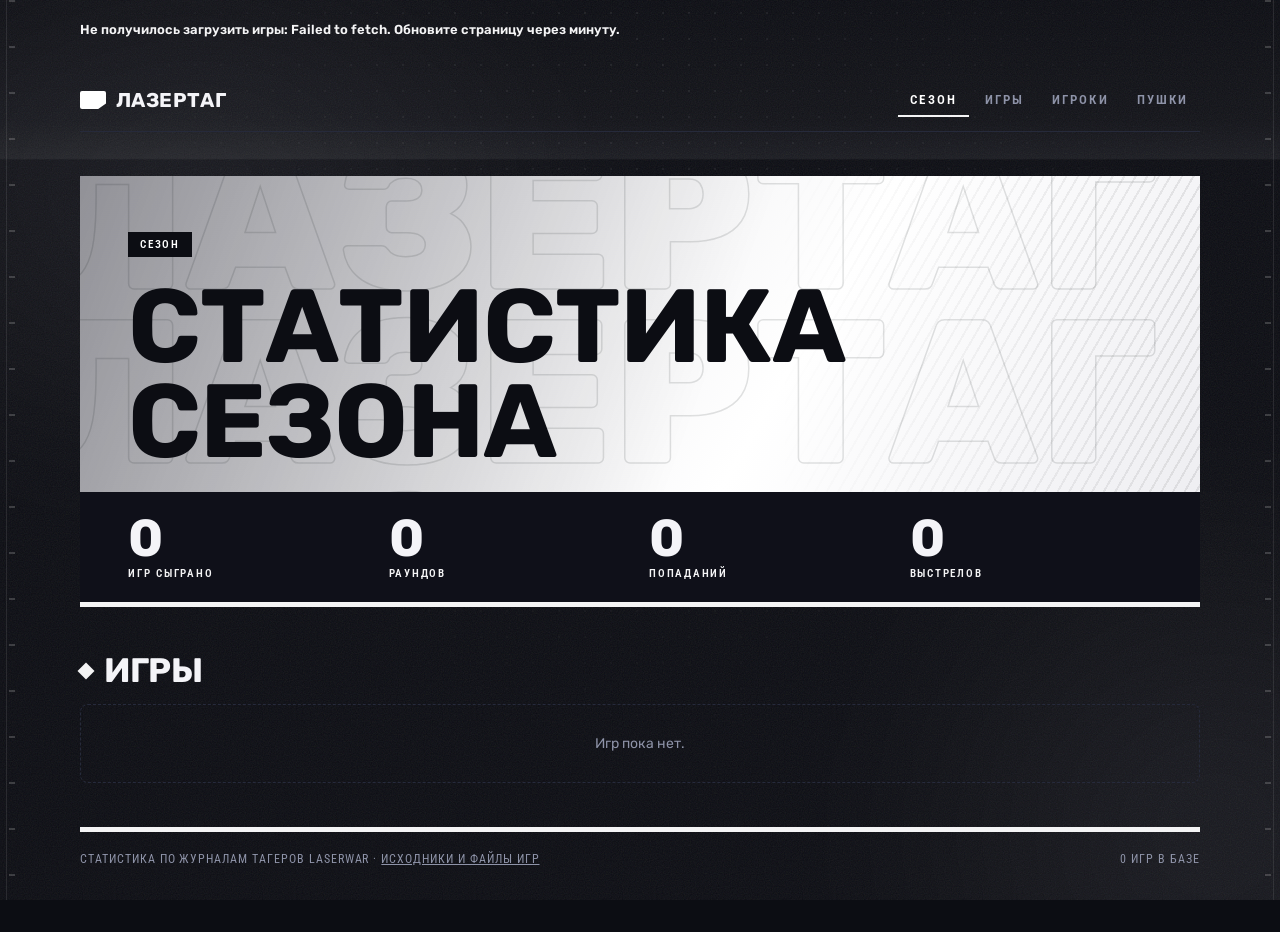
==== commit 8263c5ff: "Доработки оформления: подиум сезона, номинации с иконками, таймлайн раундов, меню игры, баннер игрок" ====
--- a/index.html
+++ b/index.html
@@ -12,7 +12,7 @@
 <link rel="stylesheet" href="style.css">
 </head>
 <body>
-<div class="fx" aria-hidden="true"><div class="fx-rails"></div><div class="fx-grain"></div></div>
+<div class="fx" aria-hidden="true"><div class="fx-glow"></div><div class="fx-dots"></div><div class="fx-rails"></div><div class="fx-scan"></div><div class="fx-grain"></div></div>
 <div id="app"></div>
 <script src="app.js"></script>
 </body>
--- a/style.css
+++ b/style.css
@@ -102,7 +102,7 @@
 .strip .sw { width: 2px; height: 26px; background: var(--fg); margin: 0 6px; border-radius: 1px }
 
 /* номинации */
-.noms { display: grid; grid-template-columns: repeat(auto-fill, minmax(220px, 1fr)); gap: 0; background: var(--panel); border: 1px solid var(--line); border-radius: 8px; overflow: hidden }
+.noms { display: grid; grid-template-columns: repeat(auto-fit, minmax(220px, 1fr)); gap: 0; background: var(--panel); border: 1px solid var(--line); border-radius: 8px; overflow: hidden }
 .nom { background: var(--panel); box-shadow: 1px 0 0 var(--line), 0 1px 0 var(--line); padding: 12px 14px; display: flex; flex-direction: column; gap: 4px; min-width: 0 }
 .nom .nt { font: 400 16px/1.2 var(--display); color: var(--gold) }
 .nom .lab { font-size: 11px; text-transform: uppercase; letter-spacing: .06em; color: var(--muted) }
@@ -291,6 +291,7 @@
 :root .board { gap: 1px; background: var(--line) }
 :root .team { border-top: 0 }
 :root .team-name { margin: -18px -20px 0; padding: 14px 20px; background: linear-gradient(110deg, color-mix(in srgb, var(--c) 85%, #000), color-mix(in srgb, var(--c) 60%, #000)) }
+:root .team-name { flex-direction: column; align-items: flex-start; justify-content: center; gap: 4px; min-height: 100px }
 :root .team-name b { font: 800 26px var(--display); text-transform: uppercase; color: #fff }
 :root .team-name span { color: rgba(255,255,255,.8) }
 :root .score { font: 700 clamp(56px, 10vw, 96px)/.95 var(--display); letter-spacing: -.03em; margin-top: 10px }
@@ -310,3 +311,166 @@
 :root .nom .lab { color: #0c0d13 }
 :root .logo i { background: #fff }
 :root .fx-rails { filter: grayscale(1) brightness(1.6) }
+
+/* ---------- графики прогресса игрока ---------- */
+[hidden] { display: none !important }
+.prog { display: grid; grid-template-columns: repeat(3, minmax(0, 1fr)); gap: 1px; background: var(--line); border: 1px solid var(--line) }
+.pchart { margin: 0; background: var(--panel); padding: 14px 14px 8px; position: relative; display: flex; flex-direction: column; gap: 8px; min-width: 0 }
+.pchart figcaption { display: flex; justify-content: space-between; align-items: flex-start; gap: 10px }
+.pchart .pl { font: 600 11px var(--mono); letter-spacing: .16em; text-transform: uppercase; color: var(--muted) }
+.pchart .pl small { display: block; letter-spacing: .08em; font-size: 10px; opacity: .75; margin-top: 2px }
+.pchart .pv { display: flex; flex-direction: column; align-items: flex-end; text-align: right }
+.pchart .pv b { font: 700 26px/1 var(--display); color: var(--fg) }
+.pchart .pd { font-size: 11px; color: var(--muted); margin-top: 3px; white-space: nowrap }
+.pchart .pd.up { color: var(--fg) }
+.pchart .pd.up::after { content: " ✓" }
+.pchart svg, .pchart .pdots { width: 100%; height: 150px; display: block }
+.pchart .pdots { position: absolute; left: 14px; right: 14px; bottom: 8px; width: auto }
+.pchart .grid { stroke: var(--line); stroke-width: 1; vector-effect: non-scaling-stroke }
+.pchart .avg { fill: none; stroke: var(--muted); stroke-width: 1.5; stroke-dasharray: 4 4; opacity: .7; vector-effect: non-scaling-stroke }
+.pchart .me { fill: none; stroke: var(--gold); stroke-width: 2.5; stroke-linejoin: round; stroke-linecap: round; vector-effect: non-scaling-stroke }
+.pchart .xl { position: absolute; bottom: 2px; color: var(--muted); font: 500 10px var(--mono); letter-spacing: .06em; white-space: nowrap }
+.pdot { position: absolute; width: 22px; height: 22px; margin: -11px 0 0 -11px; border-radius: 50%; cursor: pointer; outline: none }
+.pdot::before { content: ""; position: absolute; inset: 6px; border-radius: 50%; background: var(--gold); box-shadow: 0 0 0 2px var(--panel); transition: transform .15s }
+.pdot:hover::before, .pdot:focus-visible::before { transform: scale(1.35) }
+.plegend { display: flex; flex-wrap: wrap; gap: 6px 18px; color: var(--muted); font-size: 13px }
+.plegend i { display: inline-block; width: 22px; height: 0; vertical-align: middle; margin-right: 8px; border-top: 2.5px solid var(--gold) }
+.plegend i.avg { border-top: 1.5px dashed var(--muted) }
+.ptip { position: absolute; z-index: 50; pointer-events: none; background: #0a0b10; border: 1px solid var(--line); color: var(--fg); padding: 8px 10px; font-size: 12px; line-height: 1.45; white-space: nowrap; box-shadow: 0 10px 30px -10px #000 }
+.ptip b { display: block; font-family: var(--mono); letter-spacing: .1em; color: var(--muted); font-weight: 600 }
+.ptip span { color: var(--muted) }
+@media (max-width: 900px) { .prog { grid-template-columns: repeat(2, minmax(0, 1fr)) } }
+@media (max-width: 560px) { .prog { grid-template-columns: 1fr } }
+
+/* сортировка дуэлей игрока */
+.drows[data-sortable] .drow.hd button { all: unset; cursor: pointer; font: inherit; letter-spacing: inherit; text-transform: inherit; color: inherit }
+.drows[data-sortable] .drow.hd button:hover, .drows[data-sortable] .drow.hd button[aria-pressed="true"] { color: var(--fg) }
+.drows[data-sortable] .drow { grid-template-columns: 72px minmax(0, 1fr) minmax(0, 1fr) 64px 64px; column-gap: 0 }
+.drows[data-sortable] .drow.hd { align-items: end; padding-bottom: 4px; border-bottom: 1px solid var(--line); margin-bottom: 2px }
+.drows[data-sortable] .drow.hd .half.lft { justify-content: flex-end; padding-right: 8px }
+.drows[data-sortable] .drow.hd .half.rgt { padding-left: 8px }
+.drows[data-sortable] .drow.hd button { position: relative }
+/* стрелка сортировки не сдвигает заголовок: висит слева от него */
+.drows[data-sortable] .drow.hd button[aria-pressed="true"]::before { content: "↓"; position: absolute; right: 100%; margin-right: 3px }
+.drows[data-sortable] .drow.hd button[aria-pressed="true"][data-dir="asc"]::before { content: "↑" }
+.drows[data-sortable] .drow.hd .half.rgt button[aria-pressed="true"]::before { right: auto; left: 100%; margin: 0 0 0 3px }
+.drows[data-sortable] .drow.hd button:focus-visible { outline: 2px solid var(--gold); outline-offset: 2px }
+[data-npane] { display: flex; flex-direction: column; gap: 14px }
+/* MVP */
+.gmvp { display: flex; flex-wrap: wrap; align-items: center; gap: 6px 10px; font-size: 14px }
+.gmvp .tag { font: 600 10px var(--mono); letter-spacing: .16em; text-transform: uppercase; background: var(--gold); color: var(--on-acc, #0e0e10); padding: 3px 7px }
+.team .gmvp { border-top: 1px solid var(--line); padding-top: 12px; margin-top: auto }
+/* сортировка противостояний */
+.prow.hd { font: 600 10px var(--mono); letter-spacing: .14em; text-transform: uppercase; color: var(--muted); padding-bottom: 4px; border-bottom: 1px solid var(--line) }
+.prow.hd button { all: unset; cursor: pointer; position: relative; color: inherit }
+.prow.hd button:hover, .prow.hd button[aria-pressed="true"] { color: var(--fg) }
+.prow.hd button[aria-pressed="true"]::before { content: "↓"; position: absolute; right: 100%; margin-right: 3px }
+.prow.hd button[aria-pressed="true"][data-dir="asc"]::before { content: "↑" }
+.prow.hd button:focus-visible, .pmore:focus-visible { outline: 2px solid var(--gold); outline-offset: 2px }
+.pmore { all: unset; cursor: pointer; align-self: flex-start; font: 600 11px var(--mono); letter-spacing: .14em; text-transform: uppercase; color: var(--muted); border: 1px solid var(--line); padding: 6px 12px; margin-top: 4px }
+.pmore:hover { color: var(--fg); border-color: var(--muted) }
+@media (max-width: 560px) { .prow.hd > span:nth-child(-n+2) { display: none } .prow.hd { grid-template-columns: 1fr 52px 56px 76px } .prow.hd .ptot { grid-column: 2 } }
+:root .prow.hd :is(.ptot, .pavg, .pk) { font: 600 10px/1.3 var(--mono); letter-spacing: .14em; color: var(--muted); text-align: right }
+.grounds { display: flex; align-items: baseline; gap: 6px; font: 600 15px var(--mono); margin-top: -4px }
+.grounds .muted { font: 600 11px var(--mono); letter-spacing: .14em; text-transform: uppercase; margin-right: 4px }
+
+/* ===== Доработки оформления: подиум, номинации с иконками, таймлайн раундов, меню игры, баннер игрока, таблицы на телефоне, живой фон ===== */
+/* подиум сезона: второе и третье место по бокам, первое выше и белое */
+.podium { display: grid; grid-template-columns: 1fr 1.15fr 1fr; align-items: end; gap: 12px }
+.pod { all: unset; box-sizing: border-box; cursor: pointer; position: relative; overflow: hidden; isolation: isolate; display: flex; flex-direction: column; gap: 10px; padding: 18px 20px 20px; min-width: 0;
+  background: var(--panel); border: 1px solid var(--line); transition: transform .2s, box-shadow .2s }
+.pod:hover { transform: translateY(-5px); box-shadow: 0 0 0 1px #fff, 0 22px 40px -22px rgba(255,255,255,.4) }
+.pod:focus-visible { outline: 2px solid var(--gold); outline-offset: 2px }
+.pod1 { order: 2; min-height: 300px; background: linear-gradient(110deg, rgba(10,10,18,.12), transparent 60%), var(--acc-grad); color: #0c0d13; border-color: transparent; --muted: #4c4f60 }
+.pod2 { order: 1; min-height: 250px }
+.pod3 { order: 3; min-height: 220px }
+.pod-place { position: absolute; z-index: -1; right: -6px; bottom: -34px; font: 800 200px/1 var(--display); color: transparent; -webkit-text-stroke: 2px rgba(255,255,255,.12) }
+.pod1 .pod-place { -webkit-text-stroke-color: rgba(12,13,19,.14); font-size: 240px }
+.pod-name { font: 800 clamp(24px, 3vw, 34px)/1 var(--display); text-transform: uppercase; overflow-wrap: anywhere }
+.pod-v { margin-top: auto; display: flex; flex-direction: column; font: 700 clamp(40px, 5vw, 60px)/.95 var(--display); letter-spacing: -.02em }
+.pod-v small { font: 600 10px var(--mono); letter-spacing: .16em; text-transform: uppercase; color: var(--muted); margin-top: 6px }
+.pod-meta { display: flex; flex-wrap: wrap; gap: 4px 12px; font-size: 12px; color: var(--muted) }
+.pod::after { content: ""; position: absolute; left: 20px; top: 0; width: 34px; height: 5px; background: var(--fg) }
+.pod1::after { background: #0c0d13 }
+@media (max-width: 700px) {
+  .podium { grid-template-columns: 1fr; align-items: stretch }
+  .pod1, .pod2, .pod3 { order: 0; min-height: 0 }
+  .pod-place { font-size: 150px; bottom: -26px } .pod1 .pod-place { font-size: 170px }
+}
+
+/* номинации: иконки, тихие подписи, MVP крупной карточкой */
+:root .noms { grid-template-columns: repeat(4, minmax(0, 1fr)); grid-auto-flow: dense }
+@media (max-width: 900px) { :root .noms { grid-template-columns: repeat(3, minmax(0, 1fr)) } }
+@media (max-width: 640px) { :root .noms { grid-template-columns: repeat(2, minmax(0, 1fr)) } }
+:root .nom { position: relative; padding: 16px 16px 14px; gap: 6px }
+:root .nom .ic { width: 26px; height: 26px; fill: none; stroke: currentColor; stroke-width: 1.6; stroke-linecap: round; stroke-linejoin: round; color: var(--muted); margin-bottom: 4px; transition: color .2s, transform .2s }
+:root .nom:hover .ic { color: var(--fg); transform: scale(1.1) rotate(-6deg) }
+:root .nom .lab { background: none; color: var(--muted); padding: 0; font-size: 10px; letter-spacing: .12em }
+:root .nom .nt { font-size: 16px }
+:root .nom .ws { margin-top: 2px }
+:root .nom .v { font-size: 26px; line-height: 1; margin-top: auto }
+:root .nom.feat { background: linear-gradient(110deg, rgba(10,10,18,.14), transparent 60%), var(--acc-grad); color: #0c0d13; --muted: #4c4f60; padding: 22px; overflow: hidden; isolation: isolate }
+:root .nom.feat .nt { color: #0c0d13; font-size: 30px }
+:root .nom.feat .ic { width: 40px; height: 40px; color: #0c0d13 }
+:root .nom.feat .ws { font: 700 22px var(--display); text-transform: uppercase }
+:root .nom.feat .ws .muted { font: 400 13px var(--body); text-transform: none }
+:root .nom.feat .v { font-size: clamp(54px, 7vw, 84px); letter-spacing: -.03em }
+:root .nom.feat::after { content: "MVP"; position: absolute; z-index: -1; right: -10px; bottom: -40px; font: 800 170px/1 var(--display); color: transparent; -webkit-text-stroke: 2px rgba(12,13,19,.1) }
+@media (max-width: 640px) { :root .nom .nt { font-size: 14px } :root .nom .v { font-size: 22px } :root .nom { padding: 14px 12px 12px } :root .nom.feat .nt { font-size: 24px } :root .nom.feat .v { font-size: 56px } }
+
+/* таймлайн раундов */
+.tl { display: flex; flex-direction: column; gap: 8px; background: var(--panel); border: 1px solid var(--line); padding: 16px 18px 12px }
+.tl-mom { position: relative; height: 86px; border-bottom: 1px solid var(--line); margin-bottom: 4px }
+.tl-mom svg { position: absolute; inset: 6px 0; width: 100%; height: calc(100% - 12px); overflow: visible }
+.tl-area { opacity: .22 }
+.tl-zero { stroke: var(--muted); opacity: .5; stroke-width: 1; stroke-dasharray: 4 4; vector-effect: non-scaling-stroke }
+.tl-line { fill: none; stroke: var(--fg); stroke-width: 2.5; stroke-linejoin: round; vector-effect: non-scaling-stroke; filter: drop-shadow(0 0 6px rgba(255,255,255,.45)) }
+.tl-lab { position: absolute; left: 0; z-index: 1; font: 600 10px var(--mono); letter-spacing: .14em; text-transform: uppercase; color: var(--muted); display: flex; align-items: center; gap: 6px }
+.tl-lab::before { content: ""; width: 8px; height: 8px; background: var(--c) }
+.tl-lab.up { top: 0 } .tl-lab.dn { bottom: 4px }
+.tl-bar { display: flex; gap: 2px; height: 34px }
+.tl-bar i { flex: 1 1 0; min-width: 0; display: grid; place-items: center; font: 700 11px var(--mono); font-style: normal; color: #fff; background: var(--c); position: relative; text-shadow: 0 1px 2px rgba(0,0,0,.35); transition: transform .15s }
+.tl-bar i:hover { transform: scaleY(1.18) }
+.tl-bar i.unk { background: var(--panel2); color: var(--muted); outline: 1px dashed var(--line); outline-offset: -1px }
+.tl-bar i.sw { margin-left: 8px }
+.tl-bar i.sw::before { content: ""; position: absolute; left: -6px; top: -6px; bottom: -6px; width: 2px; background: var(--fg) }
+.tl-ends { display: flex; justify-content: space-between; gap: 10px; font: 600 10px var(--mono); letter-spacing: .14em; text-transform: uppercase; color: var(--muted) }
+@media (max-width: 640px) { .tl { padding: 12px } .tl.dense .tl-bar i { font-size: 0 } .tl-bar { height: 28px } }
+
+/* липкое меню разделов на странице игры */
+.subnav { position: sticky; top: 0; z-index: 5; display: flex; gap: 2px; overflow-x: auto; scrollbar-width: none; margin: -22px -16px; padding: 10px 16px;
+  background: color-mix(in srgb, var(--bg) 82%, transparent); -webkit-backdrop-filter: blur(10px); backdrop-filter: blur(10px); border-bottom: 1px solid var(--line) }
+.subnav::-webkit-scrollbar { display: none }
+.subnav button { all: unset; flex: none; cursor: pointer; padding: 7px 12px; font: 600 11px var(--mono); letter-spacing: .14em; text-transform: uppercase; color: var(--muted); border: 1px solid transparent }
+.subnav button:hover { color: var(--fg) }
+.subnav button[aria-current="true"] { color: #0c0d13; background: var(--acc-grad) }
+.subnav button:focus-visible { outline: 2px solid var(--gold); outline-offset: -2px }
+#app > section[id] { scroll-margin-top: 70px }
+
+/* баннер игрока: имя фоном и плашки достижений */
+:root .hero[data-word]::before { content: attr(data-word) " " attr(data-word) " " attr(data-word) " " attr(data-word) " " attr(data-word) " " attr(data-word) }
+.badges { display: flex; flex-wrap: wrap; gap: 6px; margin-top: -6px }
+.badge { display: inline-flex; align-items: center; gap: 6px; padding: 6px 10px; background: #0c0d13; color: #f4f4f8; font: 600 11px var(--mono); letter-spacing: .12em; text-transform: uppercase }
+.badge b { font: 700 14px var(--display); letter-spacing: 0 }
+.badge .ic { width: 15px; height: 15px; fill: none; stroke: currentColor; stroke-width: 1.8; stroke-linecap: round; stroke-linejoin: round }
+
+/* широкие таблицы: имя закреплено слева, у правого края затухание, пока есть что листать */
+.scroll { position: relative }
+.scroll.more { -webkit-mask-image: linear-gradient(90deg, #000 calc(100% - 56px), rgba(0,0,0,.15)); mask-image: linear-gradient(90deg, #000 calc(100% - 56px), rgba(0,0,0,.15)) }
+@media (max-width: 900px) {
+  .scroll table:not(.mx) tr > :first-child { position: sticky; left: 0; z-index: 1; background: var(--panel); box-shadow: 1px 0 0 var(--line) }
+  .scroll table:not(.mx) thead tr > :first-child { background: #10121b }
+}
+
+/* живой фон: медленные световые пятна и проходящая полоса развёртки, без цвета */
+.fx-glow { inset: 0; filter: blur(60px); opacity: .5 }
+.fx-glow::before, .fx-glow::after { content: ""; position: absolute; border-radius: 50%; background: radial-gradient(closest-side, rgba(255,255,255,.12), transparent) }
+.fx-glow::before { width: 70vmax; height: 50vmax; left: -20vmax; top: -10vmax; animation: glowA 38s ease-in-out infinite alternate }
+.fx-glow::after { width: 60vmax; height: 60vmax; right: -25vmax; bottom: -25vmax; animation: glowB 46s ease-in-out infinite alternate }
+@keyframes glowA { to { transform: translate(40vw, 50vh) scale(1.2) } }
+@keyframes glowB { to { transform: translate(-45vw, -40vh) scale(.85) } }
+.fx-scan { left: 0; right: 0; top: 0; height: 160px; background: linear-gradient(transparent, rgba(255,255,255,.025) 75%, rgba(255,255,255,.06) 99%, transparent); animation: scan 11s linear infinite }
+@keyframes scan { from { transform: translateY(-160px) } to { transform: translateY(100vh) } }
+.fx-dots { inset: 0; background: radial-gradient(rgba(255,255,255,.07) 1px, transparent 1.5px) 0 0 / 26px 26px; -webkit-mask-image: radial-gradient(ellipse at 50% 0%, #000, transparent 70%); mask-image: radial-gradient(ellipse at 50% 0%, #000, transparent 70%) }
+:root :is(.fx-glow, .fx-scan, .fx-dots) { display: block }
+@media (prefers-reduced-motion: reduce) { .fx-glow::before, .fx-glow::after { animation: none } .fx-scan { display: none !important } }
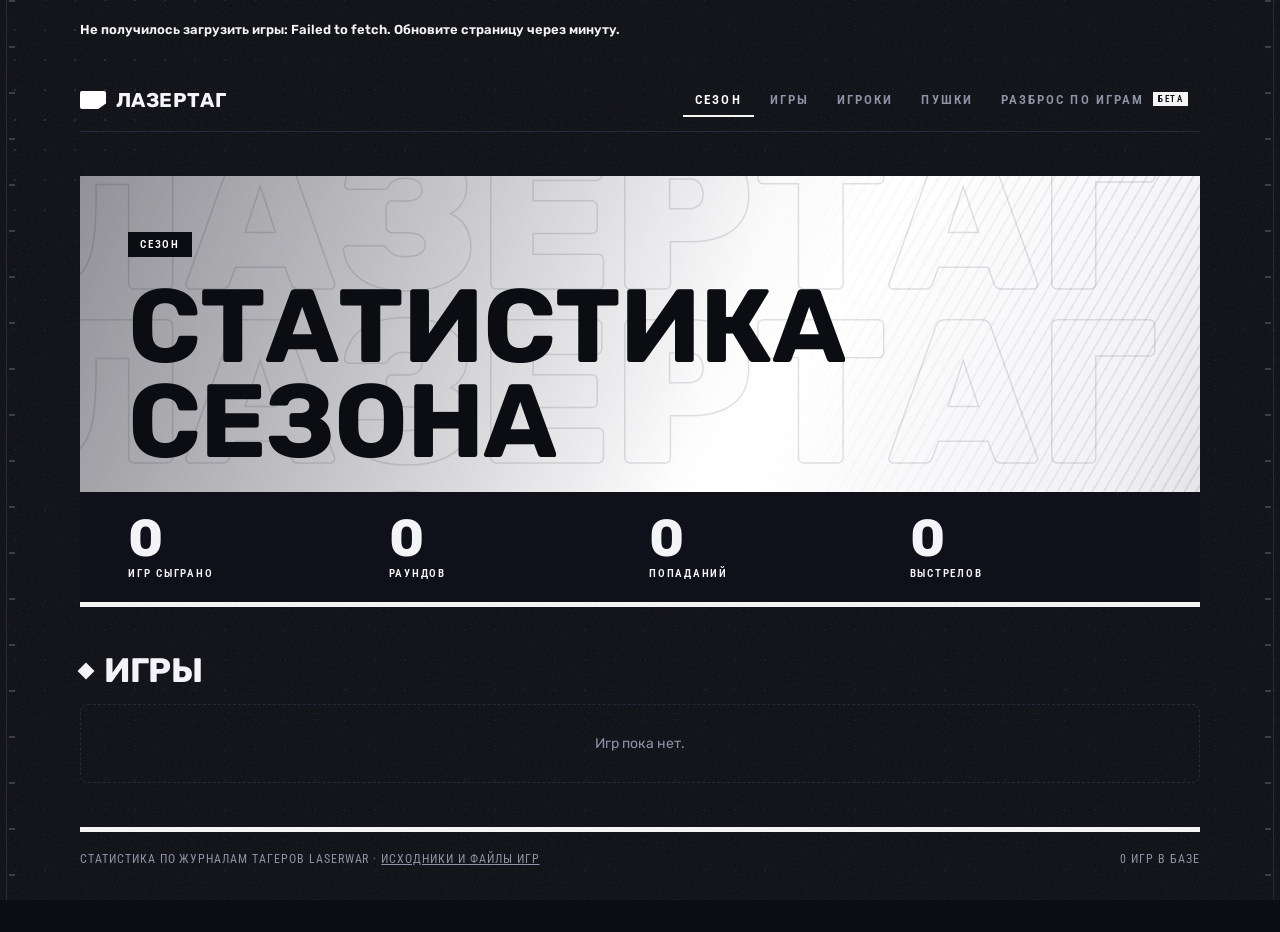
==== commit 851acfcd: "Эффекты зрелищности: живой фон, появление, наклон карточек, выход команд, рост полос, переходы, бегу" ====
--- a/index.html
+++ b/index.html
@@ -10,10 +10,12 @@
 <link rel="preconnect" href="https://fonts.gstatic.com" crossorigin>
 <link rel="stylesheet" href="https://fonts.googleapis.com/css2?family=Rubik:wght@400;500;600;700;800&family=Roboto+Condensed:wght@400;500;600;700&display=swap">
 <link rel="stylesheet" href="style.css">
+<link rel="stylesheet" href="fx.css">
 </head>
 <body>
-<div class="fx" aria-hidden="true"><div class="fx-glow"></div><div class="fx-dots"></div><div class="fx-rails"></div><div class="fx-scan"></div><div class="fx-grain"></div></div>
+<div class="fx" aria-hidden="true"><div class="fx-rails"></div><div class="fx-grain"></div></div>
 <div id="app"></div>
 <script src="app.js"></script>
+<script src="fx.js"></script>
 </body>
 </html>
--- a/style.css
+++ b/style.css
@@ -142,6 +142,7 @@
 .mx tbody th small { display: block; font-weight: 400; color: var(--muted); font-size: 11px }
 .mx td.cell { height: 38px; font: 600 14px var(--mono); background: color-mix(in srgb, var(--c) var(--a), var(--panel)); border-radius: 4px }
 .mx td.cell.hi { color: #fff }
+.mx td.cell.est { font-weight: 400; font-style: italic }
 .mx .tot { font: 400 13px var(--mono); color: var(--muted); padding: 0 8px }
 
 /* фраги */
@@ -374,103 +375,45 @@
 .grounds { display: flex; align-items: baseline; gap: 6px; font: 600 15px var(--mono); margin-top: -4px }
 .grounds .muted { font: 600 11px var(--mono); letter-spacing: .14em; text-transform: uppercase; margin-right: 4px }
 
-/* ===== Доработки оформления: подиум, номинации с иконками, таймлайн раундов, меню игры, баннер игрока, таблицы на телефоне, живой фон ===== */
-/* подиум сезона: второе и третье место по бокам, первое выше и белое */
-.podium { display: grid; grid-template-columns: 1fr 1.15fr 1fr; align-items: end; gap: 12px }
-.pod { all: unset; box-sizing: border-box; cursor: pointer; position: relative; overflow: hidden; isolation: isolate; display: flex; flex-direction: column; gap: 10px; padding: 18px 20px 20px; min-width: 0;
-  background: var(--panel); border: 1px solid var(--line); transition: transform .2s, box-shadow .2s }
-.pod:hover { transform: translateY(-5px); box-shadow: 0 0 0 1px #fff, 0 22px 40px -22px rgba(255,255,255,.4) }
-.pod:focus-visible { outline: 2px solid var(--gold); outline-offset: 2px }
-.pod1 { order: 2; min-height: 300px; background: linear-gradient(110deg, rgba(10,10,18,.12), transparent 60%), var(--acc-grad); color: #0c0d13; border-color: transparent; --muted: #4c4f60 }
-.pod2 { order: 1; min-height: 250px }
-.pod3 { order: 3; min-height: 220px }
-.pod-place { position: absolute; z-index: -1; right: -6px; bottom: -34px; font: 800 200px/1 var(--display); color: transparent; -webkit-text-stroke: 2px rgba(255,255,255,.12) }
-.pod1 .pod-place { -webkit-text-stroke-color: rgba(12,13,19,.14); font-size: 240px }
-.pod-name { font: 800 clamp(24px, 3vw, 34px)/1 var(--display); text-transform: uppercase; overflow-wrap: anywhere }
-.pod-v { margin-top: auto; display: flex; flex-direction: column; font: 700 clamp(40px, 5vw, 60px)/.95 var(--display); letter-spacing: -.02em }
-.pod-v small { font: 600 10px var(--mono); letter-spacing: .16em; text-transform: uppercase; color: var(--muted); margin-top: 6px }
-.pod-meta { display: flex; flex-wrap: wrap; gap: 4px 12px; font-size: 12px; color: var(--muted) }
-.pod::after { content: ""; position: absolute; left: 20px; top: 0; width: 34px; height: 5px; background: var(--fg) }
-.pod1::after { background: #0c0d13 }
-@media (max-width: 700px) {
-  .podium { grid-template-columns: 1fr; align-items: stretch }
-  .pod1, .pod2, .pod3 { order: 0; min-height: 0 }
-  .pod-place { font-size: 150px; bottom: -26px } .pod1 .pod-place { font-size: 170px }
-}
-
-/* номинации: иконки, тихие подписи, MVP крупной карточкой */
-:root .noms { grid-template-columns: repeat(4, minmax(0, 1fr)); grid-auto-flow: dense }
-@media (max-width: 900px) { :root .noms { grid-template-columns: repeat(3, minmax(0, 1fr)) } }
-@media (max-width: 640px) { :root .noms { grid-template-columns: repeat(2, minmax(0, 1fr)) } }
-:root .nom { position: relative; padding: 16px 16px 14px; gap: 6px }
-:root .nom .ic { width: 26px; height: 26px; fill: none; stroke: currentColor; stroke-width: 1.6; stroke-linecap: round; stroke-linejoin: round; color: var(--muted); margin-bottom: 4px; transition: color .2s, transform .2s }
-:root .nom:hover .ic { color: var(--fg); transform: scale(1.1) rotate(-6deg) }
-:root .nom .lab { background: none; color: var(--muted); padding: 0; font-size: 10px; letter-spacing: .12em }
-:root .nom .nt { font-size: 16px }
-:root .nom .ws { margin-top: 2px }
-:root .nom .v { font-size: 26px; line-height: 1; margin-top: auto }
-:root .nom.feat { background: linear-gradient(110deg, rgba(10,10,18,.14), transparent 60%), var(--acc-grad); color: #0c0d13; --muted: #4c4f60; padding: 22px; overflow: hidden; isolation: isolate }
-:root .nom.feat .nt { color: #0c0d13; font-size: 30px }
-:root .nom.feat .ic { width: 40px; height: 40px; color: #0c0d13 }
-:root .nom.feat .ws { font: 700 22px var(--display); text-transform: uppercase }
-:root .nom.feat .ws .muted { font: 400 13px var(--body); text-transform: none }
-:root .nom.feat .v { font-size: clamp(54px, 7vw, 84px); letter-spacing: -.03em }
-:root .nom.feat::after { content: "MVP"; position: absolute; z-index: -1; right: -10px; bottom: -40px; font: 800 170px/1 var(--display); color: transparent; -webkit-text-stroke: 2px rgba(12,13,19,.1) }
-@media (max-width: 640px) { :root .nom .nt { font-size: 14px } :root .nom .v { font-size: 22px } :root .nom { padding: 14px 12px 12px } :root .nom.feat .nt { font-size: 24px } :root .nom.feat .v { font-size: 56px } }
-
-/* таймлайн раундов */
-.tl { display: flex; flex-direction: column; gap: 8px; background: var(--panel); border: 1px solid var(--line); padding: 16px 18px 12px }
-.tl-mom { position: relative; height: 86px; border-bottom: 1px solid var(--line); margin-bottom: 4px }
-.tl-mom svg { position: absolute; inset: 6px 0; width: 100%; height: calc(100% - 12px); overflow: visible }
-.tl-area { opacity: .22 }
-.tl-zero { stroke: var(--muted); opacity: .5; stroke-width: 1; stroke-dasharray: 4 4; vector-effect: non-scaling-stroke }
-.tl-line { fill: none; stroke: var(--fg); stroke-width: 2.5; stroke-linejoin: round; vector-effect: non-scaling-stroke; filter: drop-shadow(0 0 6px rgba(255,255,255,.45)) }
-.tl-lab { position: absolute; left: 0; z-index: 1; font: 600 10px var(--mono); letter-spacing: .14em; text-transform: uppercase; color: var(--muted); display: flex; align-items: center; gap: 6px }
-.tl-lab::before { content: ""; width: 8px; height: 8px; background: var(--c) }
-.tl-lab.up { top: 0 } .tl-lab.dn { bottom: 4px }
-.tl-bar { display: flex; gap: 2px; height: 34px }
-.tl-bar i { flex: 1 1 0; min-width: 0; display: grid; place-items: center; font: 700 11px var(--mono); font-style: normal; color: #fff; background: var(--c); position: relative; text-shadow: 0 1px 2px rgba(0,0,0,.35); transition: transform .15s }
-.tl-bar i:hover { transform: scaleY(1.18) }
-.tl-bar i.unk { background: var(--panel2); color: var(--muted); outline: 1px dashed var(--line); outline-offset: -1px }
-.tl-bar i.sw { margin-left: 8px }
-.tl-bar i.sw::before { content: ""; position: absolute; left: -6px; top: -6px; bottom: -6px; width: 2px; background: var(--fg) }
-.tl-ends { display: flex; justify-content: space-between; gap: 10px; font: 600 10px var(--mono); letter-spacing: .14em; text-transform: uppercase; color: var(--muted) }
-@media (max-width: 640px) { .tl { padding: 12px } .tl.dense .tl-bar i { font-size: 0 } .tl-bar { height: 28px } }
-
-/* липкое меню разделов на странице игры */
-.subnav { position: sticky; top: 0; z-index: 5; display: flex; gap: 2px; overflow-x: auto; scrollbar-width: none; margin: -22px -16px; padding: 10px 16px;
-  background: color-mix(in srgb, var(--bg) 82%, transparent); -webkit-backdrop-filter: blur(10px); backdrop-filter: blur(10px); border-bottom: 1px solid var(--line) }
-.subnav::-webkit-scrollbar { display: none }
-.subnav button { all: unset; flex: none; cursor: pointer; padding: 7px 12px; font: 600 11px var(--mono); letter-spacing: .14em; text-transform: uppercase; color: var(--muted); border: 1px solid transparent }
-.subnav button:hover { color: var(--fg) }
-.subnav button[aria-current="true"] { color: #0c0d13; background: var(--acc-grad) }
-.subnav button:focus-visible { outline: 2px solid var(--gold); outline-offset: -2px }
-#app > section[id] { scroll-margin-top: 70px }
-
-/* баннер игрока: имя фоном и плашки достижений */
-:root .hero[data-word]::before { content: attr(data-word) " " attr(data-word) " " attr(data-word) " " attr(data-word) " " attr(data-word) " " attr(data-word) }
-.badges { display: flex; flex-wrap: wrap; gap: 6px; margin-top: -6px }
-.badge { display: inline-flex; align-items: center; gap: 6px; padding: 6px 10px; background: #0c0d13; color: #f4f4f8; font: 600 11px var(--mono); letter-spacing: .12em; text-transform: uppercase }
-.badge b { font: 700 14px var(--display); letter-spacing: 0 }
-.badge .ic { width: 15px; height: 15px; fill: none; stroke: currentColor; stroke-width: 1.8; stroke-linecap: round; stroke-linejoin: round }
-
-/* широкие таблицы: имя закреплено слева, у правого края затухание, пока есть что листать */
-.scroll { position: relative }
-.scroll.more { -webkit-mask-image: linear-gradient(90deg, #000 calc(100% - 56px), rgba(0,0,0,.15)); mask-image: linear-gradient(90deg, #000 calc(100% - 56px), rgba(0,0,0,.15)) }
-@media (max-width: 900px) {
-  .scroll table:not(.mx) tr > :first-child { position: sticky; left: 0; z-index: 1; background: var(--panel); box-shadow: 1px 0 0 var(--line) }
-  .scroll table:not(.mx) thead tr > :first-child { background: #10121b }
-}
-
-/* живой фон: медленные световые пятна и проходящая полоса развёртки, без цвета */
-.fx-glow { inset: 0; filter: blur(60px); opacity: .5 }
-.fx-glow::before, .fx-glow::after { content: ""; position: absolute; border-radius: 50%; background: radial-gradient(closest-side, rgba(255,255,255,.12), transparent) }
-.fx-glow::before { width: 70vmax; height: 50vmax; left: -20vmax; top: -10vmax; animation: glowA 38s ease-in-out infinite alternate }
-.fx-glow::after { width: 60vmax; height: 60vmax; right: -25vmax; bottom: -25vmax; animation: glowB 46s ease-in-out infinite alternate }
-@keyframes glowA { to { transform: translate(40vw, 50vh) scale(1.2) } }
-@keyframes glowB { to { transform: translate(-45vw, -40vh) scale(.85) } }
-.fx-scan { left: 0; right: 0; top: 0; height: 160px; background: linear-gradient(transparent, rgba(255,255,255,.025) 75%, rgba(255,255,255,.06) 99%, transparent); animation: scan 11s linear infinite }
-@keyframes scan { from { transform: translateY(-160px) } to { transform: translateY(100vh) } }
-.fx-dots { inset: 0; background: radial-gradient(rgba(255,255,255,.07) 1px, transparent 1.5px) 0 0 / 26px 26px; -webkit-mask-image: radial-gradient(ellipse at 50% 0%, #000, transparent 70%); mask-image: radial-gradient(ellipse at 50% 0%, #000, transparent 70%) }
-:root :is(.fx-glow, .fx-scan, .fx-dots) { display: block }
-@media (prefers-reduced-motion: reduce) { .fx-glow::before, .fx-glow::after { animation: none } .fx-scan { display: none !important } }
+/* ---------- повтор боя (бета) на странице игры ---------- */
+h1 .tag, h2 .tag, .tab .tag { font: 600 10px var(--mono); letter-spacing: .16em; text-transform: uppercase; background: var(--gold); color: var(--on-acc, #0e0e10); padding: 3px 7px; vertical-align: 4px; margin-left: 6px }
+.replay { background: var(--panel); border: 1px solid var(--line); padding: 16px 18px; display: flex; flex-wrap: wrap; align-items: center; justify-content: space-between; gap: 12px 20px }
+.replay p { margin: 0; color: var(--muted); max-width: 62ch }
+.replay .btn { flex: none }
+
+/* попадания на смерть: лента карточек под телефон, без цветов команд (игроки меняют команды) */
+.pd { max-width: 560px; width: 100%; margin-inline: auto }
+.pdseg { display: grid; grid-template-columns: 1fr 1fr }
+.pdseg button { text-align: center; padding: 10px 6px }
+.pdavg { display: flex; gap: 10px; align-items: baseline; flex-wrap: wrap; font-size: 14px; color: var(--muted) }
+.pdavg b { font-size: 20px; color: var(--fg); font-weight: 600 }
+.pdlist { display: flex; flex-direction: column; gap: 8px }
+.pdcard { background: var(--panel); border: 1px solid var(--line); border-radius: 8px; padding: 12px 14px; display: grid; grid-template-columns: 1fr auto; gap: 6px 12px; align-items: center }
+.pdnm { font-weight: 600; font-size: 16px; min-width: 0 }
+.pdnm small { font: 400 12px var(--body); color: var(--muted); margin-left: 6px }
+.pdbig { font-size: 24px; line-height: 1; text-align: right; font-weight: 600 }
+.pdbig small { display: block; font: 400 11px var(--body); color: var(--muted); letter-spacing: .08em; text-transform: uppercase; margin-top: 3px }
+.pdtrack { grid-column: 1/-1; height: 6px; border-radius: 3px; background: var(--panel2); position: relative }
+.pdtrack i { position: absolute; top: 0; bottom: 0; border-radius: 3px; background: var(--fg); opacity: .85 }
+.pdtrack u { position: absolute; top: -3px; bottom: -3px; width: 2px; background: var(--gold) }
+.pdmm { grid-column: 1/-1; display: grid; grid-template-columns: 1fr 1fr; gap: 8px; font-size: 13px; color: var(--muted) }
+.pdmm b { color: var(--fg); font-weight: 600 }
+.pdmm span:last-child { text-align: right }
+.pdlab { grid-column: 1/-1; display: flex; align-items: baseline; gap: 8px; font-size: 12px; text-transform: uppercase; letter-spacing: .06em; color: var(--muted); border-top: 1px dashed var(--line); padding-top: 8px; margin-top: 2px }
+.pdlab b { font-size: 15px; color: var(--fg); letter-spacing: 0 }
+.pdlab small { margin-left: auto; text-transform: none; letter-spacing: 0 }
+.tab .tag { font-size: 9px; padding: 2px 5px; vertical-align: 2px; margin-left: 4px }
+.pdsegm { grid-template-columns: repeat(6, 1fr) }
+.pdsegm button { grid-column: span 2 }
+.pdsegm button:nth-child(n+4) { grid-column: span 3; border-top: 1px solid var(--line) }
+.pdavgrow { display: flex; justify-content: space-between; align-items: baseline; gap: 8px 16px; flex-wrap: wrap }
+.pdchk { display: inline-flex; align-items: center; gap: 8px; font-size: 14px; color: var(--muted); cursor: pointer; min-height: 32px }
+.pdchk input { width: 18px; height: 18px; accent-color: var(--gold); margin: 0 }
+
+/* широкие таблицы: первый столбец (имя) закреплён при горизонтальной прокрутке */
+.scroll tr > :first-child { position: sticky; left: 0; z-index: 1; background: var(--panel); box-shadow: inset -1px 0 0 var(--line) }
+@media (max-width: 640px) {
+  .scroll tbody tr > :first-child { max-width: 118px; overflow: hidden; text-overflow: ellipsis }
+  .scroll tbody tr > :first-child :is(small, .muted) { display: none }
+  .scroll tbody tr > :first-child .row { display: block; overflow: hidden; text-overflow: ellipsis }
+}
--- a/fx.css
+++ b/fx.css
@@ -0,0 +1,106 @@
+/* ===== Эффекты зрелищности. Каждый включается атрибутом data-fx-* на <html>. Только ч/б, цвет — у команд. ===== */
+
+/* 1. Живой фон: точечная сетка, светлеет под курсором, по ней проходит волна света */
+.fx-canvas { position: fixed; inset: 0; width: 100%; height: 100%; z-index: 0; pointer-events: none; display: none }
+html[data-fx-bg] .fx-canvas { display: block }
+
+/* 2. Появление заголовков и блик на белых плашках */
+html[data-fx-intro] h1 .fx-w { display: inline-block; overflow: hidden; vertical-align: top; padding-bottom: .06em; margin-bottom: -.06em }
+html[data-fx-intro] h1 .fx-w > span { display: inline-block; animation: fx-word .8s cubic-bezier(.2,.9,.2,1) both; animation-delay: calc(var(--i) * 90ms + 80ms) }
+@keyframes fx-word { from { transform: translateY(105%) } to { transform: none } }
+html[data-fx-intro] .hero .eyebrow { animation: fx-slide .6s cubic-bezier(.2,.9,.2,1) both }
+@keyframes fx-slide { from { clip-path: inset(0 100% 0 0) } to { clip-path: inset(0 0 0 0) } }
+html[data-fx-intro] .facts .fact { animation: fx-up .7s cubic-bezier(.2,.9,.2,1) both; animation-delay: calc(var(--i) * 80ms + 300ms) }
+@keyframes fx-up { from { opacity: 0; transform: translateY(14px) } to { opacity: 1; transform: none } }
+.fx-sheen { display: none }
+html[data-fx-intro] .fx-sheen { display: block; position: absolute; inset: 0; z-index: -1; pointer-events: none;
+  background: linear-gradient(105deg, transparent 38%, rgba(0,0,0,.07) 44%, rgba(255,255,255,1) 50%, rgba(0,0,0,.07) 56%, transparent 62%) no-repeat;
+  background-size: 250% 100%; animation: fx-sheen 7s cubic-bezier(.5,0,.3,1) infinite; animation-delay: var(--d, .6s) }
+html[data-fx-intro] .gcard .date .fx-sheen { z-index: 0; mix-blend-mode: multiply; opacity: .9; animation-duration: 9s }
+html[data-fx-intro] .gcard:hover .date .fx-sheen { animation: fx-sheen 1s cubic-bezier(.5,0,.3,1) 1 }
+@keyframes fx-sheen { 0% { background-position: 130% 0 } 22%, 100% { background-position: -30% 0 } }
+html[data-fx-intro] .gcard .date { overflow: hidden }
+
+/* 3. 3D-наклон карточек к курсору */
+html[data-fx-tilt] :is(.gcard, .nom, .duel) { transform-style: preserve-3d; will-change: transform; transition: transform .25s cubic-bezier(.2,.9,.2,1), box-shadow .2s }
+html[data-fx-tilt] :is(.gcard, .nom, .duel).fx-tilting { transition: transform .06s linear, box-shadow .2s;
+  transform: perspective(900px) rotateX(var(--rx, 0deg)) rotateY(var(--ry, 0deg)) translateY(-5px) }
+html[data-fx-tilt] :is(.gcard, .nom, .duel).fx-tilting { --spot: rgba(255,255,255,.14) }
+
+/* 4. Выход команд на странице игры */
+html[data-fx-versus] .board { position: relative }
+html[data-fx-versus] .board .team { animation: fx-in-l .8s cubic-bezier(.2,.9,.2,1) both }
+html[data-fx-versus] .board .team:nth-child(even) { animation-name: fx-in-r }
+@keyframes fx-in-l { from { opacity: 0; transform: translateX(-70px) } to { opacity: 1; transform: none } }
+@keyframes fx-in-r { from { opacity: 0; transform: translateX(70px) } to { opacity: 1; transform: none } }
+html[data-fx-versus] .team-name { position: relative; overflow: hidden }
+html[data-fx-versus] .team-name::after { content: ""; position: absolute; inset: 0; background: linear-gradient(100deg, transparent 30%, rgba(255,255,255,.35) 50%, transparent 70%) no-repeat; background-size: 250% 100%; animation: fx-sheen 6s cubic-bezier(.5,0,.3,1) .9s infinite }
+.fx-vs { display: none }
+html[data-fx-versus] .fx-vs { display: grid; place-items: center; position: absolute; z-index: 3; left: 50%; top: 50px; width: 64px; height: 64px; margin: -32px 0 0 -32px;
+  background: #0c0d13; color: #fff; border: 2px solid #fff; transform: rotate(45deg); box-shadow: 0 0 0 6px rgba(12,13,19,.55), 0 10px 30px rgba(0,0,0,.6);
+  animation: fx-vs .7s cubic-bezier(.3,1.6,.5,1) .55s both }
+html[data-fx-versus] .fx-vs b { transform: rotate(-45deg); font: 800 20px/1 var(--display); letter-spacing: -.02em }
+@keyframes fx-vs { from { opacity: 0; transform: rotate(45deg) scale(2.4) } to { opacity: 1; transform: rotate(45deg) scale(1) } }
+@media (max-width: 600px) { html[data-fx-versus] .fx-vs { display: none } }
+.fx-win { display: none }
+html[data-fx-versus] .fx-win { display: block; position: absolute; right: 18px; top: 50%; margin-top: -22px; padding: 6px 12px 5px; border: 2px solid #fff; color: #fff;
+  font: 800 22px/1 var(--display); letter-spacing: .08em; text-transform: uppercase; transform: rotate(-7deg); background: rgba(12,13,19,.18);
+  animation: fx-stamp .45s cubic-bezier(.3,1.5,.5,1) 1.2s both }
+html[data-fx-versus] .board .team:nth-child(odd) .fx-win { right: 72px }
+@media (max-width: 760px) { html[data-fx-versus] .fx-win { font-size: 15px; margin-top: -16px; right: 14px !important } }
+@keyframes fx-stamp { from { opacity: 0; transform: rotate(-7deg) scale(2.2) } 70% { opacity: 1 } to { opacity: 1; transform: rotate(-7deg) scale(1) } }
+
+/* 5. Полосы растут, раунды выкладываются по одному, графики прорисовываются */
+html[data-fx-grow] .fx-wait :is(.bar, .ptrack i, .strip i, .strip .sw) { visibility: hidden }
+html[data-fx-grow] .fx-wait .pchart svg { clip-path: inset(0 100% 0 0) }
+html[data-fx-grow] .fx-go .bar, html[data-fx-grow] .fx-go .ptrack i { transform-origin: left; animation: fx-grow .9s cubic-bezier(.2,.9,.2,1) both; animation-delay: calc(var(--i, 0) * 25ms) }
+@keyframes fx-grow { from { transform: scaleX(0) } to { transform: none } }
+html[data-fx-grow] .fx-go .strip :is(i, .sw) { animation: fx-pop .45s cubic-bezier(.3,1.6,.5,1) both; animation-delay: calc(var(--i, 0) * 45ms) }
+@keyframes fx-pop { from { opacity: 0; transform: translateY(-10px) scale(.4) } to { opacity: 1; transform: none } }
+html[data-fx-grow] .fx-go .pchart svg { animation: fx-draw 1.4s cubic-bezier(.4,0,.2,1) both }
+@keyframes fx-draw { from { clip-path: inset(0 100% 0 0) } to { clip-path: inset(0 0 0 0) } }
+html[data-fx-grow] .fx-go tbody tr { animation: fx-up .5s cubic-bezier(.2,.9,.2,1) both; animation-delay: calc(var(--i, 0) * 25ms) }
+
+/* 6. Переходы между страницами: старая уезжает, новая выезжает, сверху пробегает линия */
+html[data-fx-wipe]::view-transition-old(root) { animation: fx-out .28s cubic-bezier(.4,0,1,1) both }
+html[data-fx-wipe]::view-transition-new(root) { animation: fx-new .45s cubic-bezier(0,0,.2,1) both }
+@keyframes fx-out { to { opacity: 0; transform: translateX(-40px) } }
+@keyframes fx-new { from { opacity: 0; transform: translateX(40px) } }
+.fx-line { position: fixed; z-index: 50; left: 0; top: 0; height: 3px; width: 100%; background: #fff; box-shadow: 0 0 14px rgba(255,255,255,.8); transform-origin: left; transform: scaleX(0); pointer-events: none; opacity: 0 }
+html[data-fx-wipe] .fx-line.run { animation: fx-line .6s cubic-bezier(.4,0,.2,1) }
+@keyframes fx-line { 0% { opacity: 1; transform: scaleX(0) } 70% { opacity: 1; transform: scaleX(1) } 100% { opacity: 0; transform: scaleX(1) } }
+
+/* 7. Бегущая строка результатов под шапкой */
+.fx-ticker { display: none }
+html[data-fx-ticker] .fx-ticker { display: flex; margin-top: -30px; border-block: 1px solid var(--line); background: #0f1019; overflow: hidden; font: 600 12px var(--mono); letter-spacing: .12em; text-transform: uppercase; position: relative }
+.fx-ticker .lab { flex: none; background: #fff; color: #0c0d13; padding: 9px 14px; position: relative; z-index: 1; display: flex; align-items: center; gap: 8px }
+.fx-ticker .lab::before { content: ""; width: 7px; height: 7px; border-radius: 50%; background: #0c0d13; animation: fx-blink 1.4s steps(2) infinite }
+@keyframes fx-blink { 50% { opacity: .15 } }
+.fx-ticker .run { display: flex; width: max-content; animation: fx-tick var(--dur, 60s) linear infinite; -webkit-mask-image: linear-gradient(90deg, transparent, #000 40px, #000 calc(100% - 40px), transparent) }
+.fx-ticker:hover .run { animation-play-state: paused }
+.fx-ticker a, .fx-ticker a * { text-decoration: none }
+.fx-ticker .it { display: flex; align-items: center; gap: 10px; padding: 9px 22px; white-space: nowrap; color: var(--muted); border-right: 1px solid var(--line) }
+.fx-ticker .it b { color: var(--fg); font-weight: 700 }
+.fx-ticker .it .sc { font: 700 14px var(--display); letter-spacing: 0 }
+.fx-ticker a.it:hover { color: var(--fg); background: rgba(255,255,255,.04) }
+@keyframes fx-tick { to { transform: translateX(-50%) } }
+.fx-ticker-wrap { overflow: hidden; flex: 1; min-width: 0; display: flex }
+
+@media (prefers-reduced-motion: reduce) {
+  html[data-fx-intro] *, html[data-fx-versus] *, html[data-fx-grow] *, .fx-ticker * { animation: none !important }
+  .fx-wait * { visibility: visible !important; clip-path: none !important }
+  .fx-canvas { display: none !important }
+}
+
+/* Панель включения эффектов (только в превью) */
+.fx-panel { position: fixed; z-index: 60; right: 14px; bottom: 14px; width: 270px; background: rgba(12,13,19,.94); backdrop-filter: blur(8px); border: 1px solid #fff; color: #f4f4f8; font: 13px var(--body); box-shadow: 0 20px 40px rgba(0,0,0,.5) }
+.fx-panel header { display: flex; justify-content: space-between; align-items: center; padding: 9px 12px; background: #fff; color: #0c0d13; font: 700 11px var(--mono); letter-spacing: .16em; text-transform: uppercase; cursor: pointer }
+.fx-panel .bd { padding: 6px 12px 12px; display: flex; flex-direction: column; gap: 2px }
+.fx-panel.min .bd { display: none }
+.fx-panel label { display: flex; gap: 10px; align-items: flex-start; padding: 6px 0; cursor: pointer; border-bottom: 1px solid #1f2230 }
+.fx-panel label small { display: block; color: #8e93a8; font-size: 11px; line-height: 1.35 }
+.fx-panel input { accent-color: #fff; margin-top: 3px; flex: none }
+.fx-panel .row { display: flex; gap: 6px; margin-top: 8px }
+.fx-panel button { all: unset; cursor: pointer; flex: 1; text-align: center; padding: 6px; border: 1px solid #3a3f55; font: 600 10px var(--mono); letter-spacing: .12em; text-transform: uppercase }
+.fx-panel button:hover { border-color: #fff }
+@media (max-width: 600px) { .fx-panel { left: 10px; right: 10px; width: auto; bottom: 10px } }
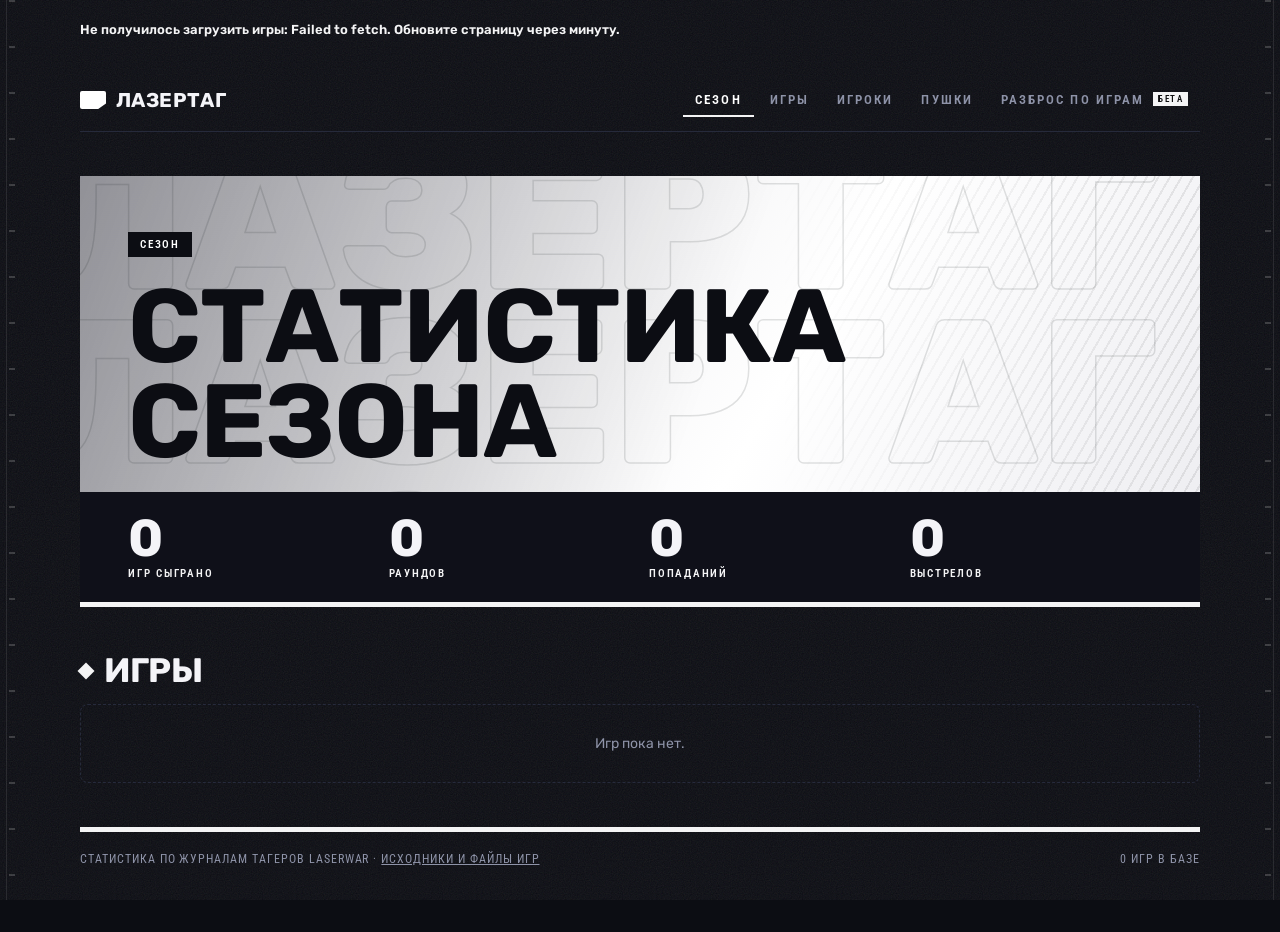
==== commit fdf8088d: "Revert "Эффекты зрелищности: живой фон, появление, наклон карточек, выход команд, рост полос, перехо" ====
--- a/index.html
+++ b/index.html
@@ -10,12 +10,10 @@
 <link rel="preconnect" href="https://fonts.gstatic.com" crossorigin>
 <link rel="stylesheet" href="https://fonts.googleapis.com/css2?family=Rubik:wght@400;500;600;700;800&family=Roboto+Condensed:wght@400;500;600;700&display=swap">
 <link rel="stylesheet" href="style.css">
-<link rel="stylesheet" href="fx.css">
 </head>
 <body>
 <div class="fx" aria-hidden="true"><div class="fx-rails"></div><div class="fx-grain"></div></div>
 <div id="app"></div>
 <script src="app.js"></script>
-<script src="fx.js"></script>
 </body>
 </html>
--- a/style.css
+++ b/style.css
@@ -417,3 +417,4 @@
   .scroll tbody tr > :first-child :is(small, .muted) { display: none }
   .scroll tbody tr > :first-child .row { display: block; overflow: hidden; text-overflow: ellipsis }
 }
+@media (max-width: 560px) { :root .seg button { padding: 7px 8px; letter-spacing: .04em; white-space: nowrap } }
